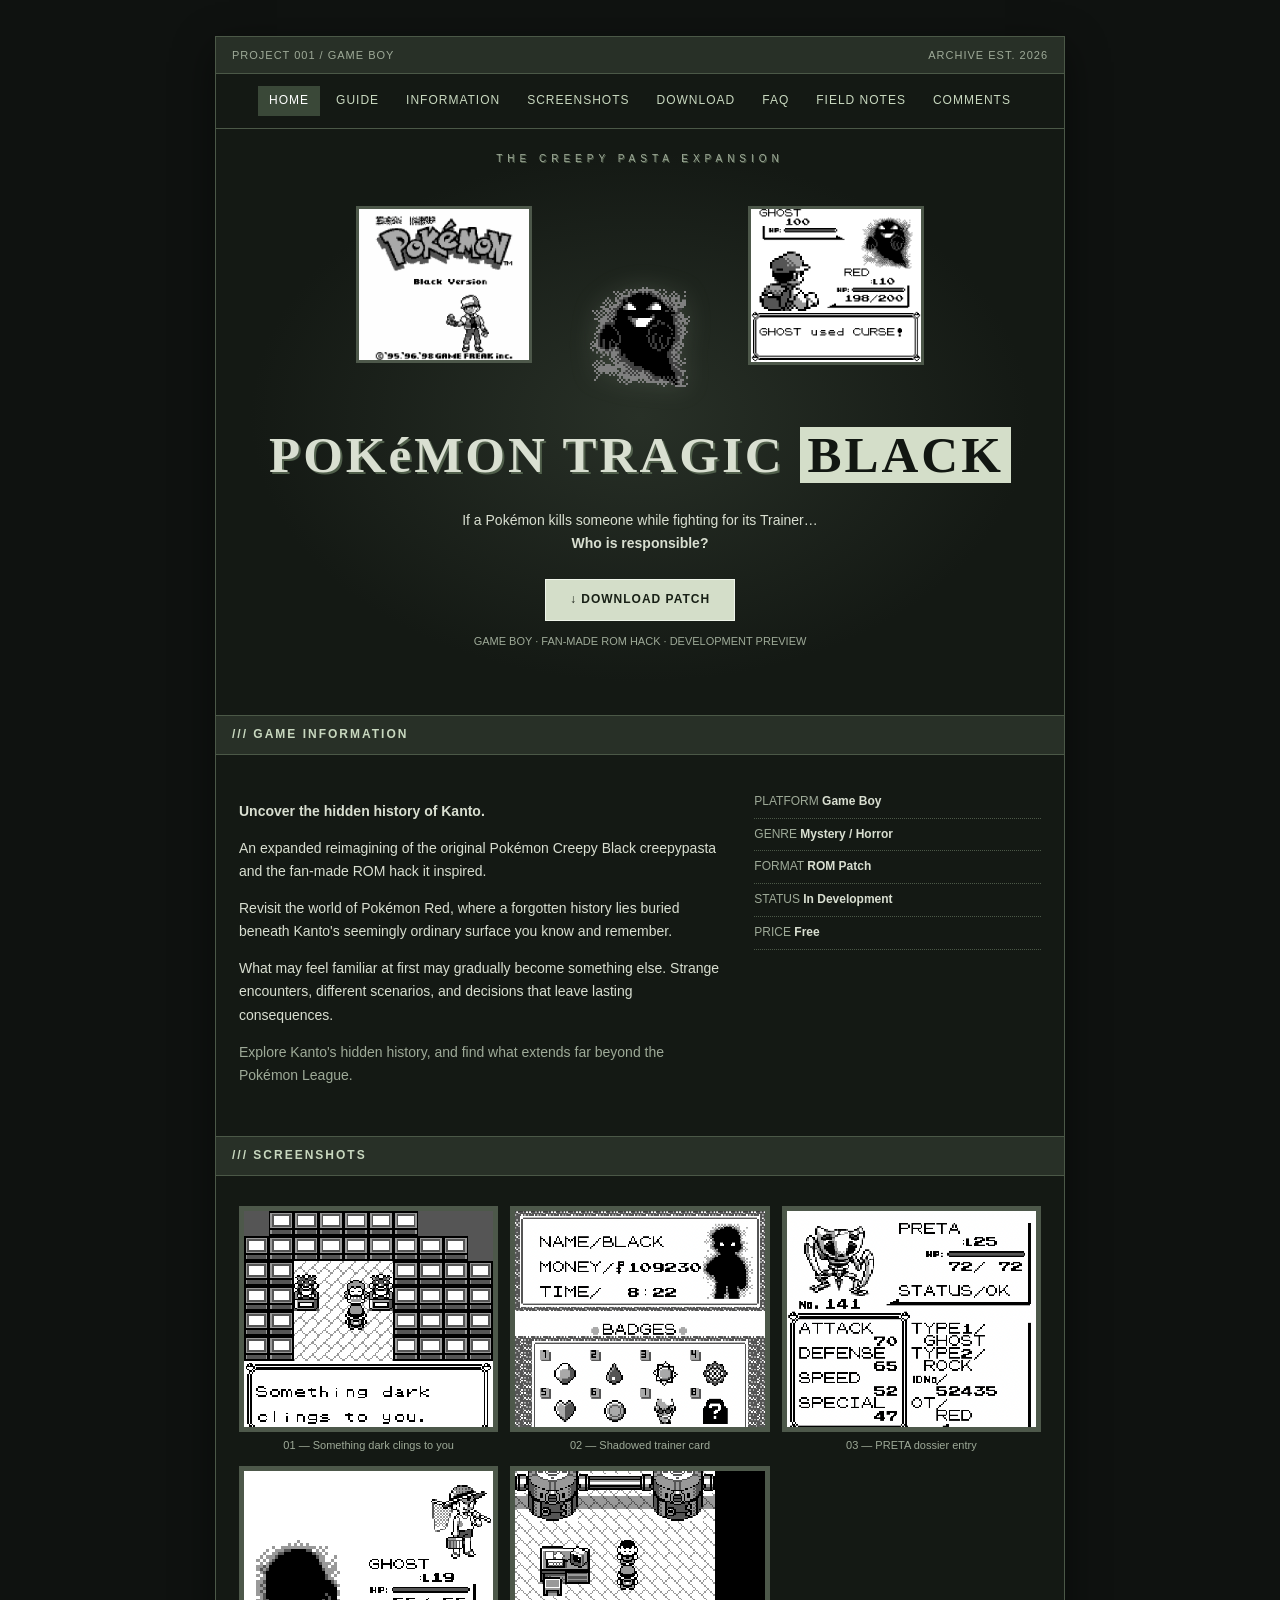
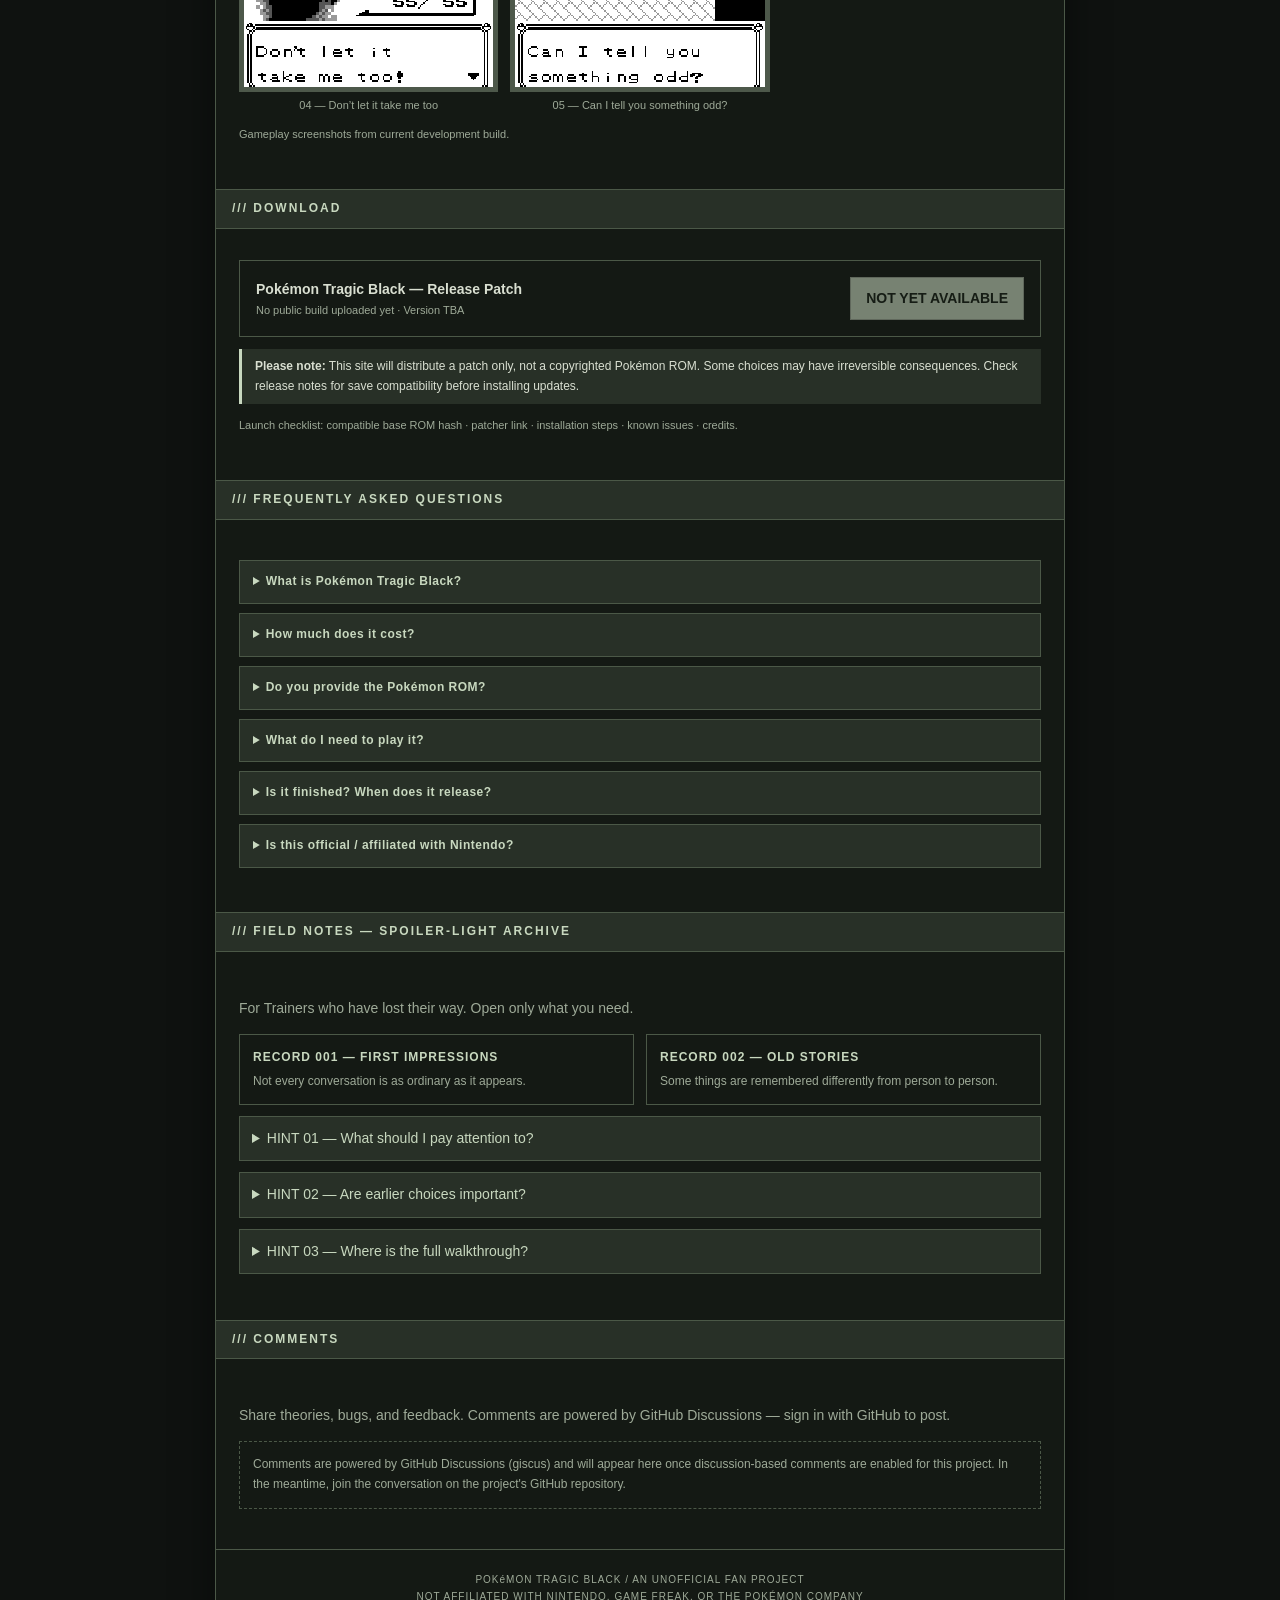
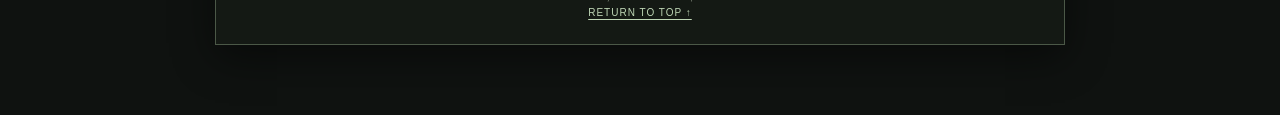
==== index.html @ f9128087 "Add fifth gameplay screenshot to gallery - Add provided screenshot as slot 05 in the screenshots sec" ====
<!doctype html>
<html lang="en">
<head>
  <meta charset="utf-8">
  <meta name="viewport" content="width=device-width, initial-scale=1">
  <title>Pokémon Tragic Black — The Creepy Pasta Expansion</title>
  <meta name="description" content="Pokémon Tragic Black — The Creepy Pasta Expansion. A fan-made Game Boy ROM hack reimagining of the Creepy Black legend. If a Pokémon kills a person while obeying its Trainer… who is responsible?">
  <meta name="color-scheme" content="dark">

  <!-- Open Graph / social share -->
  <meta property="og:type" content="website">
  <meta property="og:site_name" content="Pokémon Tragic Black">
  <meta property="og:title" content="Pokémon Tragic Black — The Creepy Pasta Expansion">
  <meta property="og:description" content="A fan-made Game Boy ROM hack reimagining of the Creepy Black legend. Strange encounters. Unusual powers. Choices that cannot be undone.">
  <meta property="og:url" content="https://gh0stdigital.github.io/PokemonTragicBlackSite/">
  <meta property="og:image" content="https://gh0stdigital.github.io/PokemonTragicBlackSite/assets/og-image.png">
  <meta property="og:image:width" content="1200">
  <meta property="og:image:height" content="630">
  <meta name="twitter:card" content="summary_large_image">
  <meta name="twitter:title" content="Pokémon Tragic Black — The Creepy Pasta Expansion">
  <meta name="twitter:description" content="A fan-made Game Boy ROM hack reimagining of the Creepy Black legend.">
  <meta name="twitter:image" content="https://gh0stdigital.github.io/PokemonTragicBlackSite/assets/og-image.png">

  <link rel="icon" href="assets/favicon.svg" type="image/svg+xml">
  <link rel="stylesheet" href="css/styles.css">
</head>
<body>
  <a class="skip-link" href="#main">Skip to content</a>

  <main class="shell" id="top">
    <div class="top">
      <span>PROJECT 001 / GAME BOY</span>
      <span>ARCHIVE EST. 2026</span>
    </div>

    <nav class="nav" aria-label="Main navigation">
      <a href="#top" class="active">HOME</a>
      <a href="guide.html">GUIDE</a>
      <a href="#about">INFORMATION</a>
      <a href="#screens">SCREENSHOTS</a>
      <a href="#download">DOWNLOAD</a>
      <a href="#faq">FAQ</a>
      <a href="#field-notes">FIELD NOTES</a>
      <a href="#comments">COMMENTS</a>
    </nav>

    <div id="main">
      <header class="hero">
        <div class="eyebrow">THE CREEPY PASTA EXPANSION</div>
        <div class="hero-media">
          <div class="hero-mini-shot hero-mini-shot-left" aria-hidden="true">
            <img src="assets/img/hero-left.png" alt="" width="480" height="432" decoding="async">
          </div>
          <div class="ghost-anchor">
            <img class="ghost" src="assets/img/ghost.webp" width="104" height="106" alt="Mysterious pixel ghost" decoding="async">
          </div>
          <div class="hero-mini-shot hero-mini-shot-right" aria-hidden="true">
            <img src="assets/img/hero-right.png" alt="" width="480" height="432" decoding="async">
          </div>
        </div>
        <h1>POKéMON TRAGIC <span class="word-black">BLACK</span></h1>
        <p>If a Pokémon kills someone while fighting for its Trainer…<br><strong>Who is responsible?</strong></p>
        <a class="cta" href="#download">↓ DOWNLOAD PATCH</a>
        <div class="small">GAME BOY · FAN-MADE ROM HACK · DEVELOPMENT PREVIEW</div>
      </header>

      <section id="about" aria-labelledby="about-h">
        <h2 class="section-heading" id="about-h">/// GAME INFORMATION</h2>
        <div class="content twocol">
          <div>
            <p><strong>Uncover the hidden history of Kanto.</strong></p>
            <p>An expanded reimagining of the original Pokémon Creepy Black creepypasta and the fan-made ROM hack it inspired.</p>
            <p>Revisit the world of Pokémon Red, where a forgotten history lies buried beneath Kanto's seemingly ordinary surface you know and remember.</p>
            <p>What may feel familiar at first may gradually become something else. Strange encounters, different scenarios, and decisions that leave lasting consequences.</p>
            <p class="muted">Explore Kanto's hidden history, and find what extends far beyond the Pokémon League.</p>
          </div>
          <aside aria-label="Game facts">
            <div class="fact">PLATFORM <strong>Game Boy</strong></div>
            <div class="fact">GENRE <strong>Mystery / Horror</strong></div>
            <div class="fact">FORMAT <strong>ROM Patch</strong></div>
            <div class="fact">STATUS <strong>In Development</strong></div>
            <div class="fact">PRICE <strong>Free</strong></div>
          </aside>
        </div>
      </section>

      <section id="screens" aria-labelledby="screens-h">
        <h2 class="section-heading" id="screens-h">/// SCREENSHOTS</h2>
        <div class="content">
          <div class="shots">
            <figure style="margin:0">
              <div class="shot">
                <img src="assets/img/screenshot-01.png" alt="Screenshot: Something dark clings to you dialogue" width="480" height="432" decoding="async">
              </div>
              <figcaption class="shot-label">01 — Something dark clings to you</figcaption>
            </figure>
            <figure style="margin:0">
              <div class="shot">
                <img src="assets/img/screenshot-02.png" alt="Screenshot: Trainer card with shadow figure and badges" width="860" height="768" decoding="async">
              </div>
              <figcaption class="shot-label">02 — Shadowed trainer card</figcaption>
            </figure>
            <figure style="margin:0">
              <div class="shot">
                <img src="assets/img/screenshot-03.png" alt="Screenshot: Pokedex-style entry for PRETA" width="859" height="768" decoding="async">
              </div>
              <figcaption class="shot-label">03 — PRETA dossier entry</figcaption>
            </figure>
            <figure style="margin:0">
              <div class="shot">
                <img src="assets/img/screenshot-04.png" alt="Screenshot: Ghost battle warning dialogue" width="480" height="432" decoding="async">
              </div>
              <figcaption class="shot-label">04 — Don’t let it take me too</figcaption>
            </figure>
            <figure style="margin:0">
              <div class="shot">
                <img src="assets/img/screenshot-05.png" alt="Screenshot: Dialogue asking if it can tell you something odd" width="480" height="432" decoding="async">
              </div>
              <figcaption class="shot-label">05 — Can I tell you something odd?</figcaption>
            </figure>
          </div>
          <p class="micro">Gameplay screenshots from current development build.</p>
        </div>
      </section>

      <section id="download" aria-labelledby="download-h">
        <h2 class="section-heading" id="download-h">/// DOWNLOAD</h2>
        <div class="content">
          <div class="download-state">
            <div>
              <strong>Pokémon Tragic Black — Release Patch</strong>
              <div class="micro">No public build uploaded yet · Version TBA</div>
            </div>
            <button class="disabled" disabled aria-disabled="true">NOT YET AVAILABLE</button>
          </div>
          <p class="warning"><strong>Please note:</strong> This site will distribute a patch only, not a copyrighted Pokémon ROM. Some choices may have irreversible consequences. Check release notes for save compatibility before installing updates.</p>
          <p class="micro">Launch checklist: compatible base ROM hash · patcher link · installation steps · known issues · credits.</p>
        </div>
      </section>

      <section id="faq" aria-labelledby="faq-h">
        <h2 class="section-heading" id="faq-h">/// FREQUENTLY ASKED QUESTIONS</h2>
        <div class="content">
          <details class="faq-item">
            <summary>What is Pokémon Tragic Black?</summary>
            <div class="faq-body">A fan-made Game Boy ROM hack that expands the classic "Creepy Black" creepypasta into a full, playable mystery/horror story set in a familiar region.</div>
          </details>
          <details class="faq-item">
            <summary>How much does it cost?</summary>
            <div class="faq-body">It's completely free. This is a non-commercial fan project and will never be sold.</div>
          </details>
          <details class="faq-item">
            <summary>Do you provide the Pokémon ROM?</summary>
            <div class="faq-body">No. For legal reasons we distribute a <strong>patch only</strong>. You must supply your own legally obtained base ROM and apply the patch yourself. Installation steps will be provided with the release.</div>
          </details>
          <details class="faq-item">
            <summary>What do I need to play it?</summary>
            <div class="faq-body">A compatible base ROM, a patching tool, and a Game Boy emulator (or compatible hardware). Exact requirements and the verified ROM hash will be listed on the download page at launch.</div>
          </details>
          <details class="faq-item">
            <summary>Is it finished? When does it release?</summary>
            <div class="faq-body">It's currently in development. There's no public build yet and the version is TBA. Follow the comments section and the GitHub repository for updates.</div>
          </details>
          <details class="faq-item">
            <summary>Is this official / affiliated with Nintendo?</summary>
            <div class="faq-body">No. This is an unofficial fan project and is not affiliated with Nintendo, Game Freak, or The Pokémon Company.</div>
          </details>
        </div>
      </section>

      <section id="field-notes" aria-labelledby="field-notes-h">
        <h2 class="section-heading" id="field-notes-h">/// FIELD NOTES — SPOILER-LIGHT ARCHIVE</h2>
        <div class="content">
          <p class="muted">For Trainers who have lost their way. Open only what you need.</p>
          <div class="archive">
            <div class="note">
              <h3>RECORD 001 — FIRST IMPRESSIONS</h3>
              <p>Not every conversation is as ordinary as it appears.</p>
            </div>
            <div class="note">
              <h3>RECORD 002 — OLD STORIES</h3>
              <p>Some things are remembered differently from person to person.</p>
            </div>
          </div>
          <details class="spoiler">
            <summary>HINT 01 — What should I pay attention to?</summary>
            <p>Read conversations carefully. Some seemingly ordinary characters may have more to say later.</p>
          </details>
          <details class="spoiler">
            <summary>HINT 02 — Are earlier choices important?</summary>
            <p>Yes. Some opportunities depend on decisions made much earlier in the journey.</p>
          </details>
          <details class="spoiler">
            <summary>HINT 03 — Where is the full walkthrough?</summary>
            <p>See the <a href="guide.html">Guide</a>. For now it avoids major endings and puzzle solutions.</p>
          </details>
        </div>
      </section>

      <section id="comments" class="comments-section" aria-labelledby="comments-h">
        <h2 class="section-heading" id="comments-h">/// COMMENTS</h2>
        <div class="comments">
          <p class="muted">Share theories, bugs, and feedback. Comments are powered by GitHub Discussions — sign in with GitHub to post.</p>
          <div
            id="giscus-container"
            class="giscus"
            data-repo="Gh0stDigital/PokemonTragicBlackSite"
            data-repo-id="R_kgDOVfw5nw"
            data-category="General"
            data-category-id="REPLACE_WITH_CATEGORY_ID"
            data-mapping="pathname">
          </div>
        </div>
      </section>
    </div>

    <footer class="footer">
      POKéMON TRAGIC BLACK / AN UNOFFICIAL FAN PROJECT<br>
      NOT AFFILIATED WITH NINTENDO, GAME FREAK, OR THE POKÉMON COMPANY<br>
      <a href="#top">RETURN TO TOP ↑</a>
    </footer>
  </main>

  <script src="js/main.js"></script>
  <script src="js/comments.js"></script>
</body>
</html>
---- css/styles.css ----
/* ==========================================================================
   Pokémon Tragic Black — The Creepy Pasta Expansion
   Main stylesheet
   --------------------------------------------------------------------------
   Sections:
     1.  Theme tokens (:root CSS variables)
     2.  Base / reset
     3.  Layout shell
     4.  Navigation
     5.  Hero
     6.  Section headings + content
     7.  Components (facts, screenshots, notes, spoilers, download, faq)
     8.  Comments
     9.  Footer
     10. Utilities
     11. Accessibility helpers
     12. Responsive
     13. Reduced motion
   ========================================================================== */

/* 1. Theme tokens --------------------------------------------------------- */
:root {
  --bg: #0f1210;
  --pane: #141914;
  --header: #283027;
  --line: #4b5847;
  --text: #d9dfd1;
  --muted: #9eaa98;
  --accent: #c8d8bf;
  --accent-strong: #d4dec9;
  --link: #bed6b5;
  --nav-hover-bg: #3a4838;
  --scanline: #ffffff11;
  --radius: 0;
  --maxw: 850px;
}

/* 2. Base / reset --------------------------------------------------------- */
* { box-sizing: border-box; }

html { scroll-behavior: smooth; }

body {
  margin: 0;
  background: var(--bg);
  color: var(--text);
  font: 14px/1.65 Verdana, Geneva, sans-serif;
  background-image: linear-gradient(90deg, transparent 49.8%, var(--scanline) 50%, transparent 50.2%);
  background-size: 6px 6px;
  overflow-x: hidden;
  overflow-wrap: break-word;
}

a { color: var(--link); text-underline-offset: 3px; }

button { font: inherit; cursor: pointer; }

img, svg { max-width: 100%; }

/* 3. Layout shell --------------------------------------------------------- */
.shell {
  width: min(var(--maxw), calc(100% - 26px));
  margin: 36px auto 70px;
  border: 1px solid var(--line);
  background: var(--pane);
  box-shadow: 0 12px 40px #0007;
}

.top {
  display: flex;
  justify-content: space-between;
  gap: 12px;
  padding: 9px 16px;
  background: var(--header);
  border-bottom: 1px solid var(--line);
  font-size: 11px;
  color: var(--muted);
  letter-spacing: 1px;
}

/* 4. Navigation ----------------------------------------------------------- */
.nav {
  display: flex;
  align-items: center;
  justify-content: center;
  flex-wrap: wrap;
  gap: 5px;
  padding: 12px;
  border-bottom: 1px solid var(--line);
}

.nav a {
  color: var(--accent);
  text-decoration: none;
  padding: 5px 11px;
  font-size: 12px;
  letter-spacing: 1px;
}

.nav a:hover,
.nav a:focus-visible,
.nav a.active {
  background: var(--nav-hover-bg);
  color: #fff;
}

.nav .spacer { flex: 1 1 100%; height: 0; }

/* 5. Hero ----------------------------------------------------------------- */
.hero {
  position: relative;
  text-align: center;
  padding: 65px 20px 55px;
  background: radial-gradient(ellipse at center, var(--header) 0%, transparent 65%);
}

.eyebrow {
  font: 10px Verdana, sans-serif;
  letter-spacing: 5px;
  color: var(--muted);
  margin: 0;
  position: absolute;
  left: 50%;
  top: 24px;
  transform: translateX(-50%);
  white-space: nowrap;
  text-shadow: 1px 1px #51604c;
}

.hero-media {
  --shot-gap: 108px;
  --shot-up: 28px;
  width: min(720px, 100%);
  margin: 40px auto 12px;
  position: relative;
  min-height: 182px;
}

.ghost-anchor {
  position: absolute;
  left: 50%;
  top: 57%;
  transform: translate(-50%, -50%);
}

.hero-mini-shot {
  position: absolute;
  top: 0;
  width: 176px;
  border: 3px solid #4d584a;
  background: #aab9a0;
  overflow: hidden;
  box-shadow: 0 0 0 1px #2d372c inset;
}

.hero-mini-shot-left {
  left: calc(50% - var(--shot-gap));
  transform: translate(-100%, calc(-1 * var(--shot-up)));
}

.hero-mini-shot-right {
  left: calc(50% + var(--shot-gap));
  transform: translate(0, calc(-1 * var(--shot-up)));
}

.hero-mini-shot img {
  width: 100%;
  height: auto;
  display: block;
  image-rendering: auto;
}

.ghost {
  width: 104px;
  height: auto;
  margin: 0;
  display: block;
  image-rendering: pixelated;
  filter: drop-shadow(0 0 12px #becab42b);
  animation: float 3.5s ease-in-out infinite;
}

@keyframes float { 50% { transform: translateY(-6px); } }

h1 {
  font: bold clamp(30px, 6vw, 51px)/1.08 Georgia, serif;
  letter-spacing: 3px;
  margin: 4px 0 12px;
  color: var(--text);
  text-shadow: 2px 2px #51604c;
  overflow-wrap: break-word;
}

h1 .title-sub {
  display: block;
  font: 12px Verdana, sans-serif;
  letter-spacing: 5px;
  color: var(--muted);
  margin-top: 15px;
}

h1 .word-black {
  color: #121712;
  background: var(--accent-strong);
  padding: 0 .14em;
  text-shadow: none;
}

.hero p { margin: 26px auto 24px; max-width: 440px; color: var(--text); }

.cta {
  display: inline-block;
  background: var(--accent-strong);
  color: #182016;
  text-decoration: none;
  border: 1px solid #eff5ea;
  padding: 10px 24px;
  font-weight: bold;
  letter-spacing: 1px;
  font-size: 12px;
}

.cta:hover,
.cta:focus-visible { background: #fff; }

.small { font-size: 11px; color: var(--muted); margin-top: 11px; }

/* 6. Section headings + content ------------------------------------------ */
.section-heading {
  background: var(--header);
  color: var(--accent);
  font-weight: bold;
  letter-spacing: 2px;
  font-size: 12px;
  padding: 9px 16px;
  border-top: 1px solid var(--line);
  border-bottom: 1px solid var(--line);
  scroll-margin-top: 10px;
}

.content { padding: 21px 23px 25px; }

.twocol { display: grid; grid-template-columns: 1.7fr 1fr; gap: 28px; }

/* 7. Components ----------------------------------------------------------- */
.fact { font-size: 12px; color: var(--muted); border-bottom: 1px dotted var(--line); padding: 6px 0; }
.fact strong { color: var(--text); }

.shots { display: grid; grid-template-columns: repeat(3, 1fr); gap: 12px; }

.shot {
  background: #aab9a0;
  aspect-ratio: 1.15;
  border: 5px solid #4d584a;
  display: grid;
  place-items: center;
  overflow: hidden;
  position: relative;
  color: #30402e;
  text-align: center;
}

.shot svg { width: 100%; height: 100%; image-rendering: pixelated; }
.shot img { width: 100%; height: 100%; object-fit: cover; image-rendering: pixelated; display: block; }

.shot-label { font-size: 11px; text-align: center; color: var(--muted); margin-top: 4px; }

.archive { display: grid; grid-template-columns: 1fr 1fr; gap: 12px; }

.note { background: var(--pane); border: 1px solid var(--line); padding: 13px; }
.note h3 { font-size: 12px; margin: 0 0 4px; color: var(--accent); letter-spacing: 1px; }
.note p { font-size: 12px; color: var(--muted); margin: 0; }

.spoiler { margin: 11px 0; border: 1px solid var(--line); }
.spoiler summary { cursor: pointer; padding: 10px 12px; background: var(--header); color: var(--accent); }
.spoiler summary:focus-visible { outline: 2px solid var(--accent); outline-offset: -2px; }
.spoiler p { padding: 0 13px 12px; font-size: 12px; color: var(--muted); }

.warning {
  border-left: 3px solid var(--accent);
  padding: 8px 13px;
  background: var(--header);
  font-size: 12px;
}

.download-state {
  display: flex;
  align-items: center;
  justify-content: space-between;
  gap: 15px;
  flex-wrap: wrap;
  border: 1px solid var(--line);
  padding: 16px;
  background: var(--pane);
}

.disabled {
  opacity: .55;
  cursor: not-allowed;
  border: 1px solid var(--muted);
  padding: 9px 15px;
  color: #182016;
  background: var(--accent);
  font-weight: bold;
}

.micro { font-size: 11px; color: var(--muted); }

.sep { border: 0; border-top: 1px dotted var(--line); margin: 18px 0; }

/* FAQ accordion (reuses .spoiler visuals via .faq-item) */
.faq-item { margin: 9px 0; border: 1px solid var(--line); }
.faq-item summary { cursor: pointer; padding: 11px 13px; background: var(--header); color: var(--accent); font-weight: bold; font-size: 12px; letter-spacing: .5px; }
.faq-item summary:focus-visible { outline: 2px solid var(--accent); outline-offset: -2px; }
.faq-item .faq-body { padding: 0 13px 13px; font-size: 12px; color: var(--muted); }
.faq-item[open] summary { border-bottom: 1px solid var(--line); }

/* Guide page specifics */
.guide-step { border: 1px solid var(--line); padding: 14px 16px; margin: 0 0 14px; background: var(--pane); }
.guide-step h3 { margin: 0 0 6px; font-size: 13px; color: var(--accent); letter-spacing: 1px; }
.guide-step p { margin: 0 0 8px; font-size: 13px; color: var(--text); }
.badge { display: inline-block; font-size: 10px; letter-spacing: 1px; padding: 2px 7px; border: 1px solid var(--line); color: var(--muted); margin-left: 6px; }

/* 8. Comments ------------------------------------------------------------- */
.comments { padding: 21px 23px 28px; }
.comments .giscus { margin-top: 8px; }
.comments-fallback { font-size: 12px; color: var(--muted); border: 1px dashed var(--line); padding: 13px; }

/* 9. Footer --------------------------------------------------------------- */
.footer {
  text-align: center;
  padding: 22px;
  font-size: 10px;
  letter-spacing: 1px;
  color: var(--muted);
  border-top: 1px solid var(--line);
}

/* 10. Utilities ----------------------------------------------------------- */
.muted { color: var(--muted); }
.center { text-align: center; }

/* 11. Accessibility helpers ---------------------------------------------- */
.skip-link {
  position: absolute;
  left: -9999px;
  top: 0;
  background: var(--accent-strong);
  color: #182016;
  padding: 8px 14px;
  z-index: 100;
  font-weight: bold;
}
.skip-link:focus {
  left: 8px;
  top: 18px;
}

:focus-visible { outline: 2px solid var(--accent); outline-offset: 2px; }

/* 12. Responsive ---------------------------------------------------------- */
@media (max-width: 620px) {
  .shell { margin: 10px auto 35px; }
  .hero { padding: 44px 12px 37px; }
  .eyebrow {
    top: 8px;
    letter-spacing: 3px;
  }
  .hero-media {
    --shot-gap: 71px;
    --shot-up: 16px;
    margin-top: 30px;
    min-height: 136px;
  }
  .hero-mini-shot { width: 106px; border-width: 2px; }
  .ghost { width: 88px; }
  h1 { letter-spacing: 1px; }
  h1 .title-sub { letter-spacing: 3px; }
  .twocol,
  .archive { grid-template-columns: 1fr; }
  .shots { grid-template-columns: repeat(2, 1fr); gap: 8px; }
  .shot { border-width: 3px; }
  .content,
  .comments { padding: 18px 15px; }
  .nav { gap: 3px; padding: 10px 8px; }
  .nav a { font-size: 11px; padding: 5px 7px; }
  .section-heading { letter-spacing: 1px; font-size: 11px; }
  .top { font-size: 10px; padding: 8px 12px; }
  .download-state { flex-direction: column; align-items: stretch; text-align: center; }
}

@media (max-width: 380px) {
  .hero-mini-shot { display: none; }
  .hero-strip { width: auto; }
  .hero-media {
    --shot-gap: 53px;
    --shot-up: 12px;
    margin-top: 28px;
    min-height: 116px;
  }
  .hero-mini-shot { width: 90px; }
  .ghost { width: 80px; }
  .shots { grid-template-columns: 1fr; }
}

/* 13. Reduced motion ------------------------------------------------------ */
@media (prefers-reduced-motion: reduce) {
  html { scroll-behavior: auto; }
  .ghost { animation: none; }
  * { transition: none !important; }
}
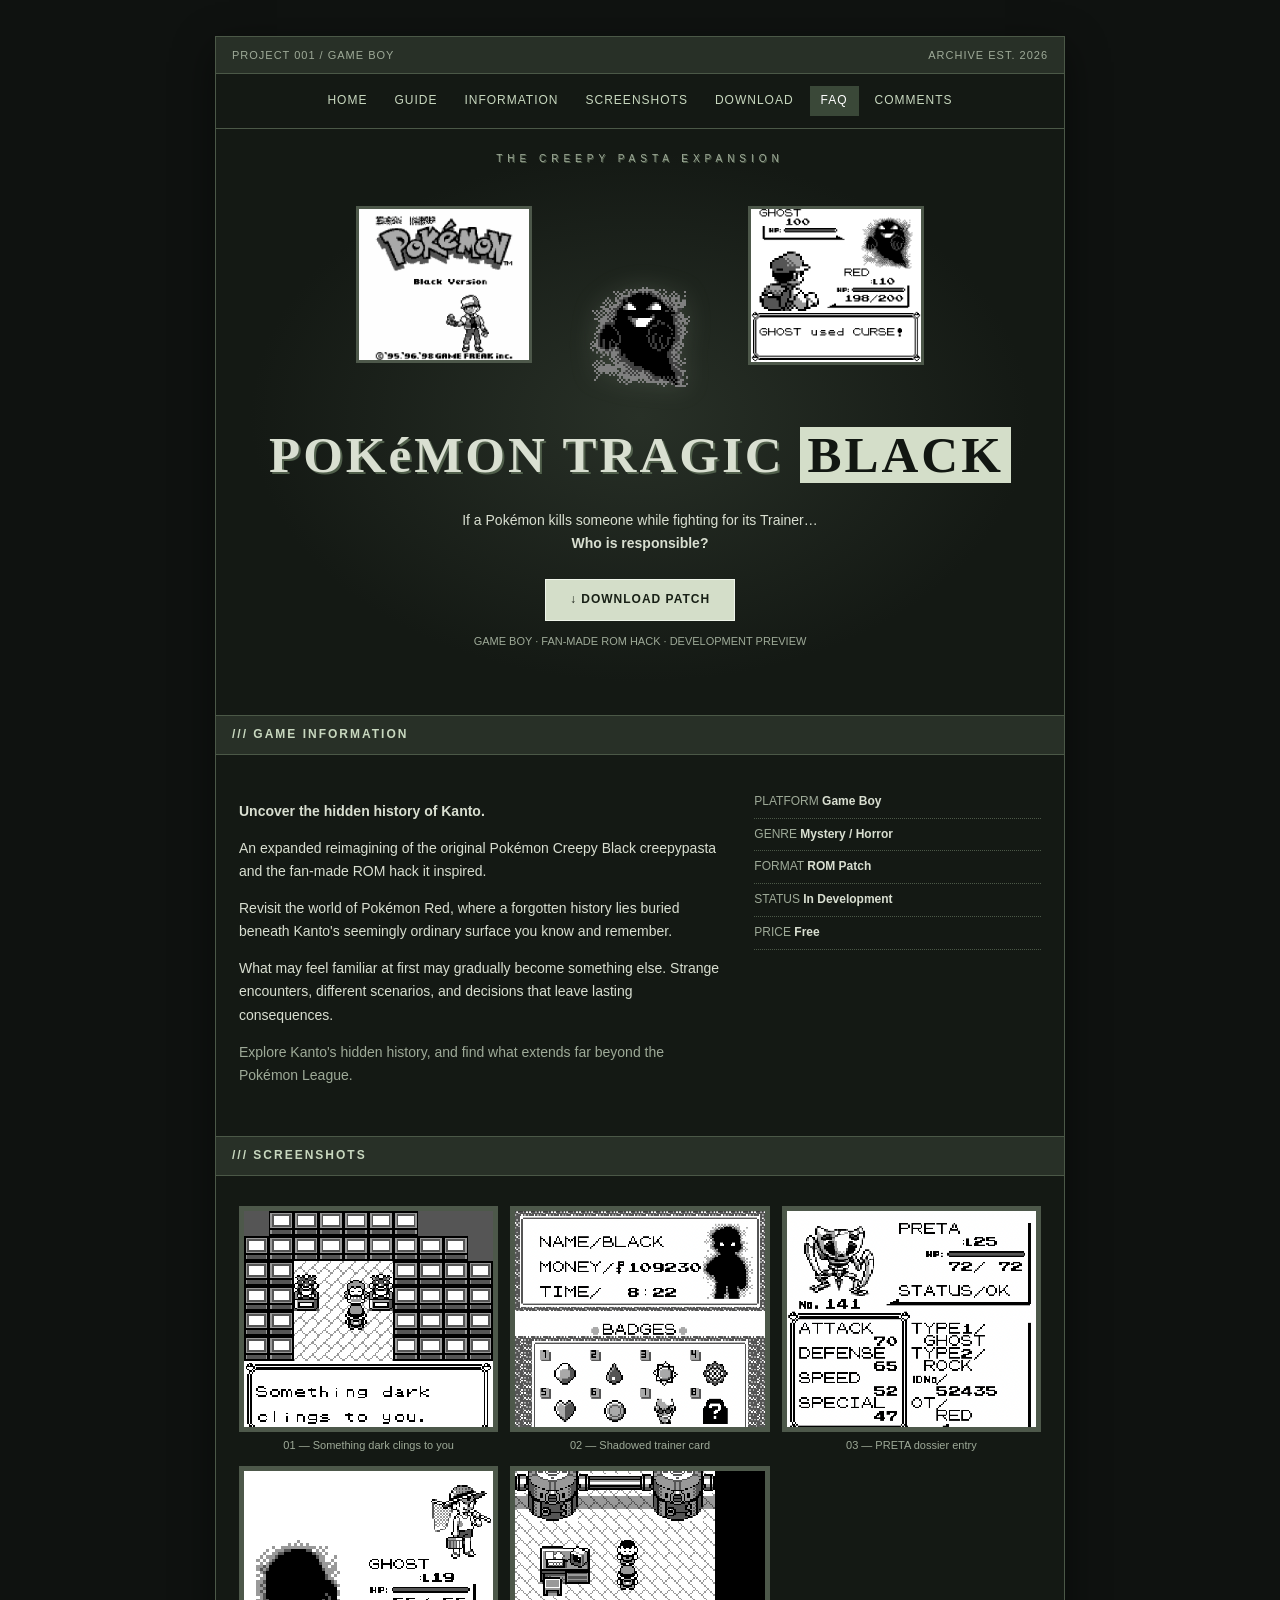
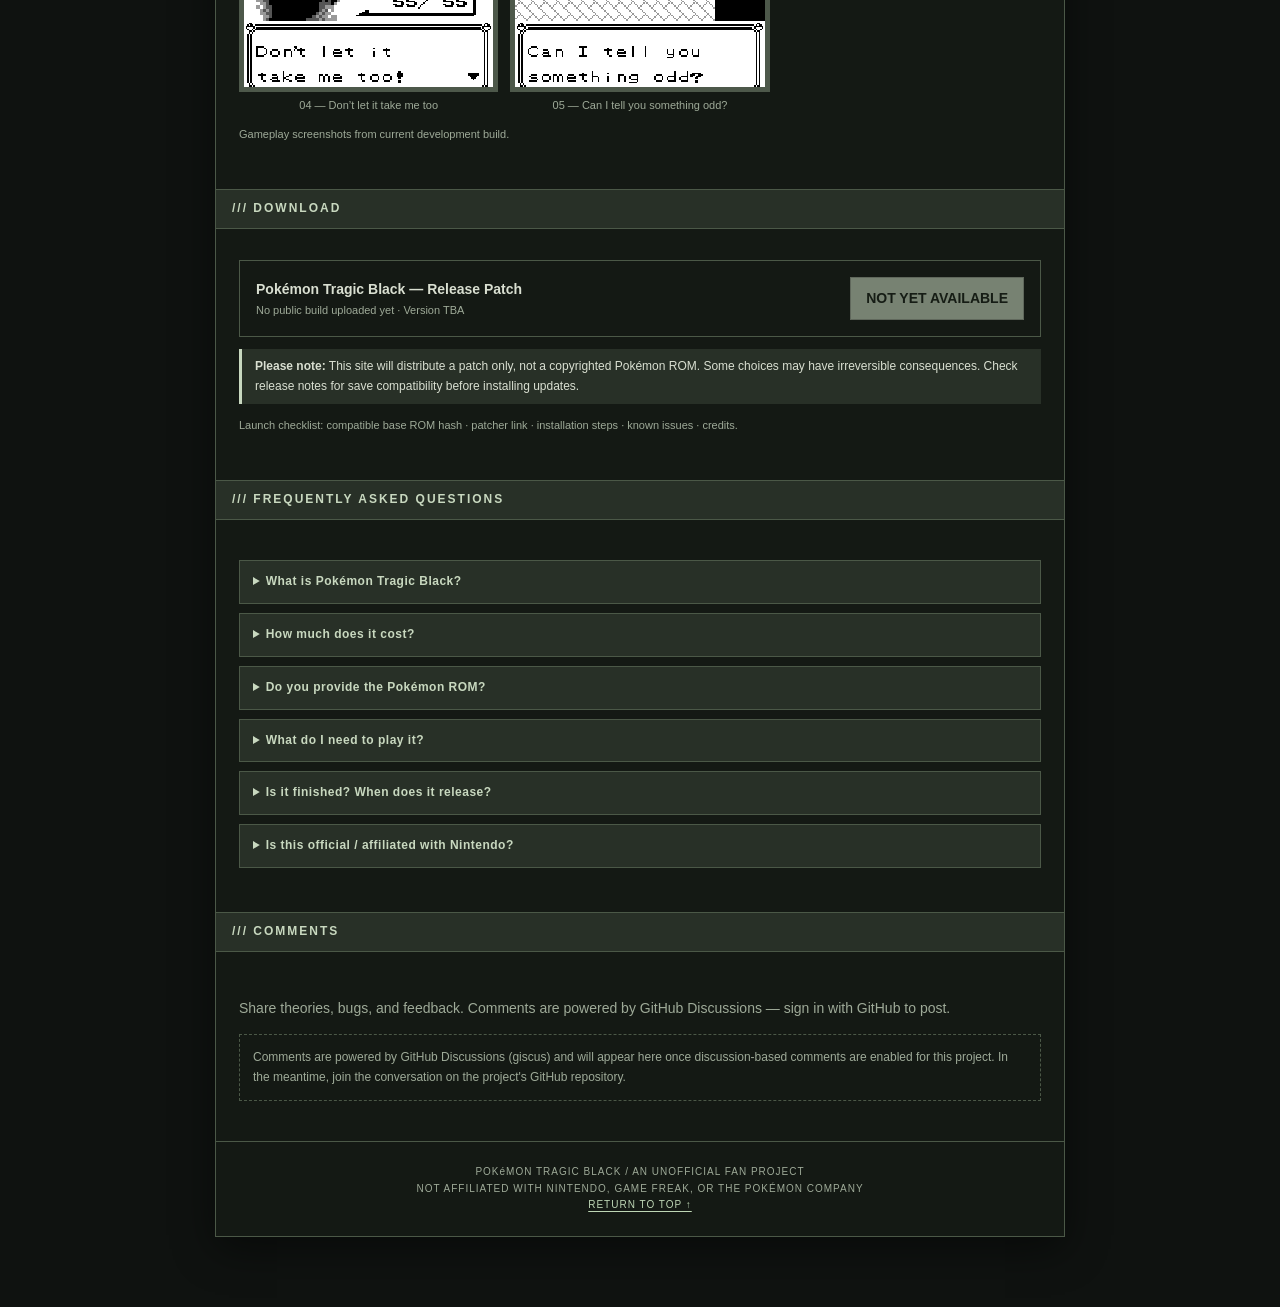
==== commit 71df97da: "Remove Field Notes section from main page - Remove FIELD NOTES nav link - Delete the full Field Note" ====
--- a/index.html
+++ b/index.html
@@ -40,7 +40,6 @@
       <a href="#screens">SCREENSHOTS</a>
       <a href="#download">DOWNLOAD</a>
       <a href="#faq">FAQ</a>
-      <a href="#field-notes">FIELD NOTES</a>
       <a href="#comments">COMMENTS</a>
     </nav>
 
@@ -168,35 +167,6 @@
         </div>
       </section>
 
-      <section id="field-notes" aria-labelledby="field-notes-h">
-        <h2 class="section-heading" id="field-notes-h">/// FIELD NOTES — SPOILER-LIGHT ARCHIVE</h2>
-        <div class="content">
-          <p class="muted">For Trainers who have lost their way. Open only what you need.</p>
-          <div class="archive">
-            <div class="note">
-              <h3>RECORD 001 — FIRST IMPRESSIONS</h3>
-              <p>Not every conversation is as ordinary as it appears.</p>
-            </div>
-            <div class="note">
-              <h3>RECORD 002 — OLD STORIES</h3>
-              <p>Some things are remembered differently from person to person.</p>
-            </div>
-          </div>
-          <details class="spoiler">
-            <summary>HINT 01 — What should I pay attention to?</summary>
-            <p>Read conversations carefully. Some seemingly ordinary characters may have more to say later.</p>
-          </details>
-          <details class="spoiler">
-            <summary>HINT 02 — Are earlier choices important?</summary>
-            <p>Yes. Some opportunities depend on decisions made much earlier in the journey.</p>
-          </details>
-          <details class="spoiler">
-            <summary>HINT 03 — Where is the full walkthrough?</summary>
-            <p>See the <a href="guide.html">Guide</a>. For now it avoids major endings and puzzle solutions.</p>
-          </details>
-        </div>
-      </section>
-
       <section id="comments" class="comments-section" aria-labelledby="comments-h">
         <h2 class="section-heading" id="comments-h">/// COMMENTS</h2>
         <div class="comments">
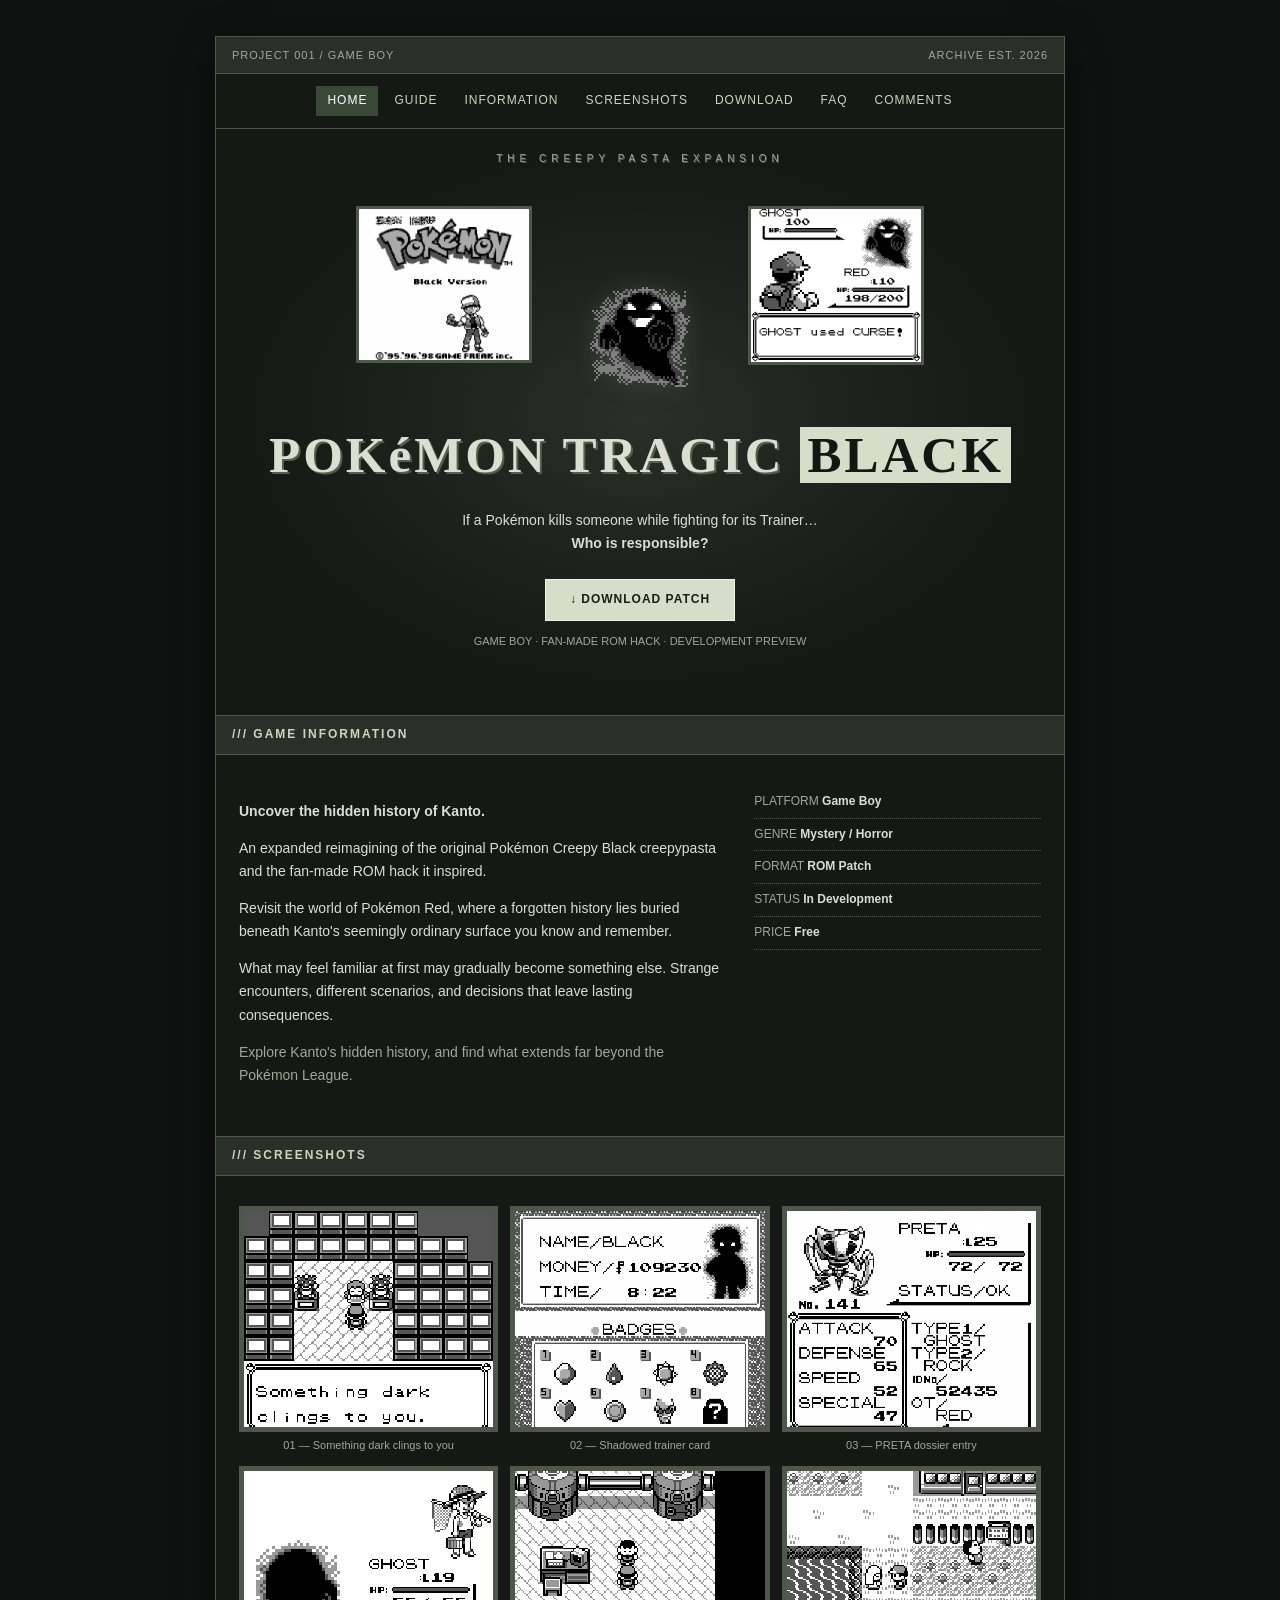
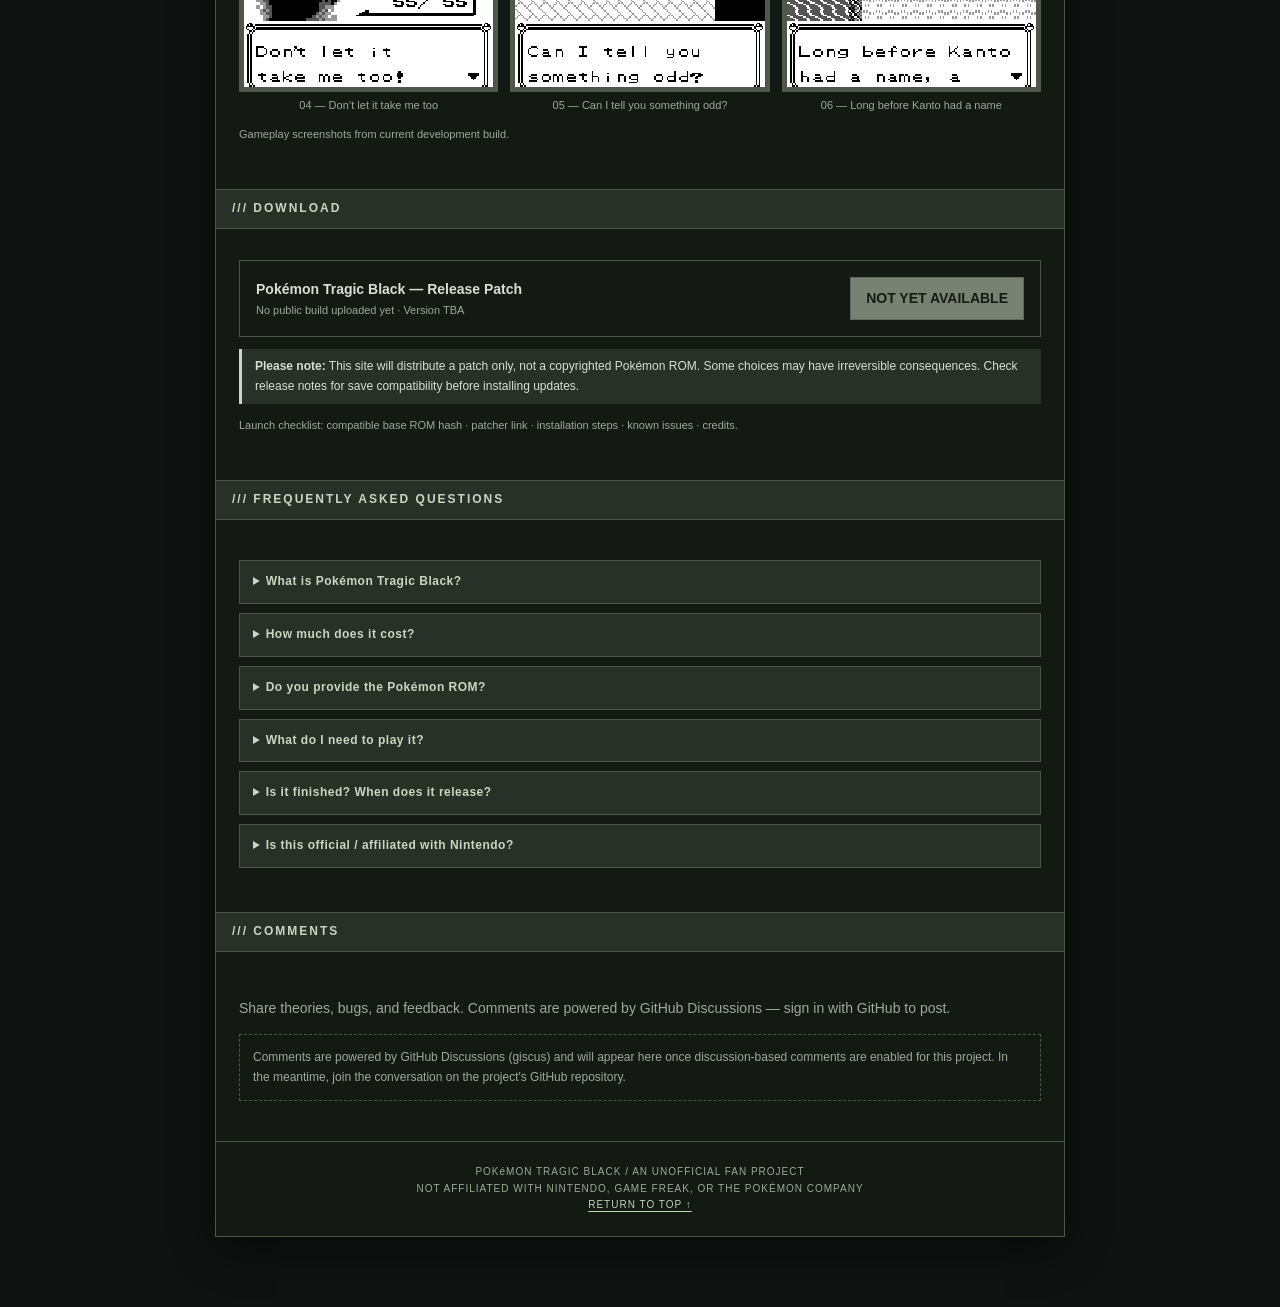
==== commit 8c158d91: "Add sixth screenshot to gallery - Add new screenshot asset as screenshot-06 - Append new screenshot " ====
--- a/index.html
+++ b/index.html
@@ -117,6 +117,12 @@
               </div>
               <figcaption class="shot-label">05 — Can I tell you something odd?</figcaption>
             </figure>
+            <figure style="margin:0">
+              <div class="shot">
+                <img src="assets/img/screenshot-06.png" alt="Screenshot: Intro dialogue saying long before Kanto had a name" width="480" height="432" decoding="async">
+              </div>
+              <figcaption class="shot-label">06 — Long before Kanto had a name</figcaption>
+            </figure>
           </div>
           <p class="micro">Gameplay screenshots from current development build.</p>
         </div>
--- a/css/styles.css
+++ b/css/styles.css
@@ -208,6 +208,29 @@
 
 .hero p { margin: 26px auto 24px; max-width: 440px; color: var(--text); }
 
+.guide-title-row {
+  width: min(720px, 100%);
+  margin: 4px auto 0;
+  display: grid;
+  grid-template-columns: auto minmax(0, 1fr) auto;
+  align-items: center;
+  justify-items: center;
+  column-gap: 12px;
+}
+
+.guide-title-row h1 {
+  margin: 4px 0 12px;
+  min-width: 0;
+}
+
+.guide-deco {
+  width: 90px;
+  height: auto;
+  image-rendering: pixelated;
+  filter: drop-shadow(0 0 10px #becab42b);
+  flex: 0 0 auto;
+}
+
 .cta {
   display: inline-block;
   background: var(--accent-strong);
@@ -320,6 +343,7 @@
 .guide-step h3 { margin: 0 0 6px; font-size: 13px; color: var(--accent); letter-spacing: 1px; }
 .guide-step p { margin: 0 0 8px; font-size: 13px; color: var(--text); }
 .badge { display: inline-block; font-size: 10px; letter-spacing: 1px; padding: 2px 7px; border: 1px solid var(--line); color: var(--muted); margin-left: 6px; }
+.chapter-policy { margin: -6px 0 12px; }
 
 /* 8. Comments ------------------------------------------------------------- */
 .comments { padding: 21px 23px 28px; }
@@ -366,6 +390,8 @@
     top: 8px;
     letter-spacing: 3px;
   }
+  .guide-title-row { column-gap: 8px; margin-top: 0; }
+  .guide-deco { width: 72px; }
   .hero-media {
     --shot-gap: 71px;
     --shot-up: 16px;
@@ -390,6 +416,7 @@
 }
 
 @media (max-width: 380px) {
+  .guide-deco { width: 60px; }
   .hero-mini-shot { display: none; }
   .hero-strip { width: auto; }
   .hero-media {
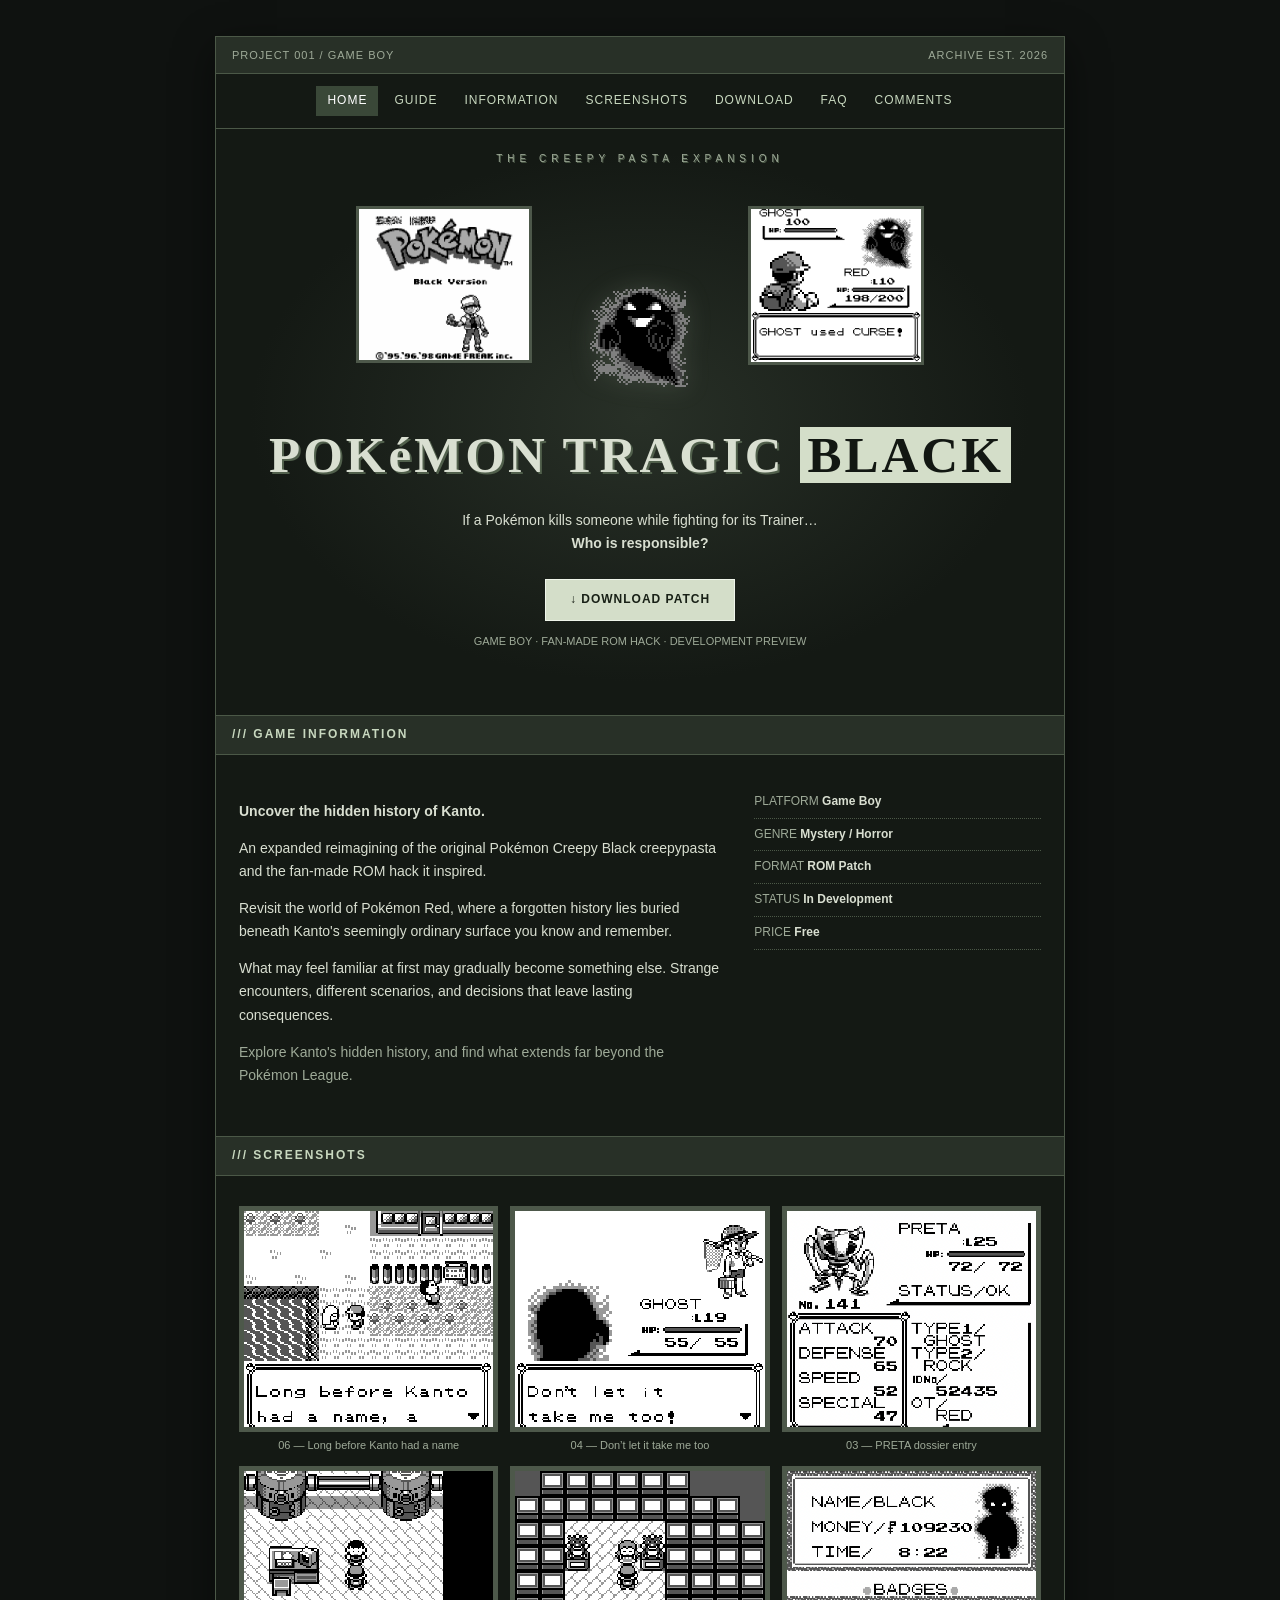
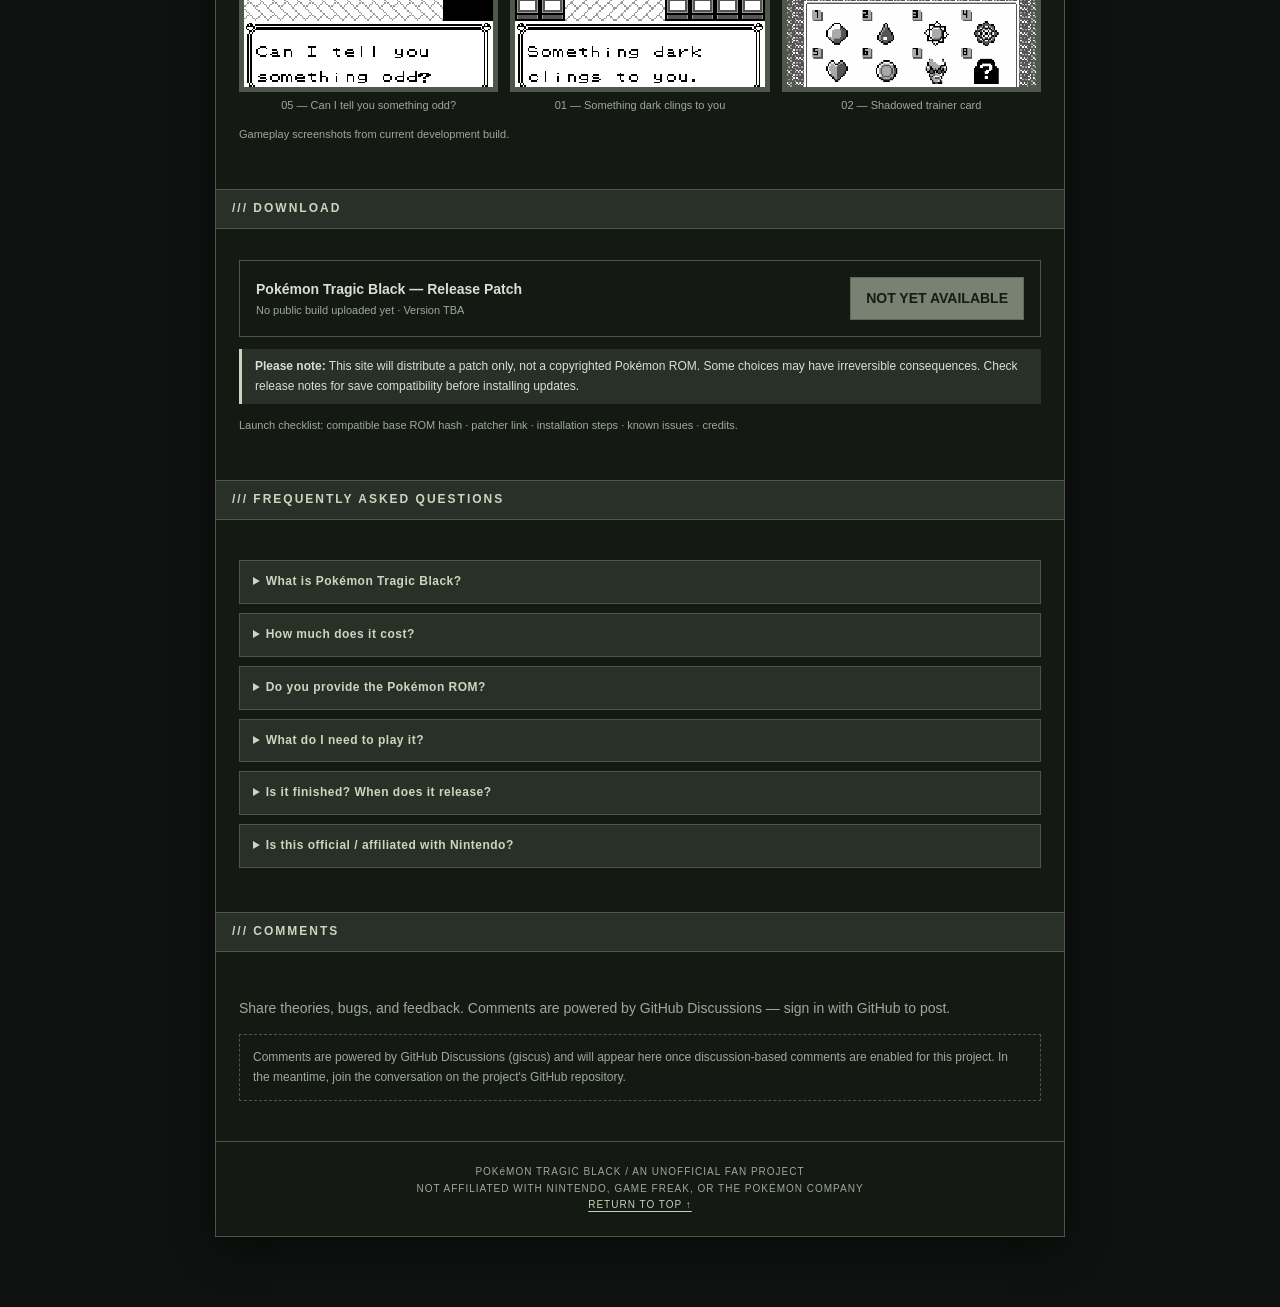
==== commit 983dad9d: "Reorder screenshots gallery sequence - Update screenshot display order to 06, 04, 03, 05, 01, 02  Co" ====
--- a/index.html
+++ b/index.html
@@ -89,6 +89,30 @@
           <div class="shots">
             <figure style="margin:0">
               <div class="shot">
+                <img src="assets/img/screenshot-06.png" alt="Screenshot: Intro dialogue saying long before Kanto had a name" width="480" height="432" decoding="async">
+              </div>
+              <figcaption class="shot-label">06 — Long before Kanto had a name</figcaption>
+            </figure>
+            <figure style="margin:0">
+              <div class="shot">
+                <img src="assets/img/screenshot-04.png" alt="Screenshot: Ghost battle warning dialogue" width="480" height="432" decoding="async">
+              </div>
+              <figcaption class="shot-label">04 — Don’t let it take me too</figcaption>
+            </figure>
+            <figure style="margin:0">
+              <div class="shot">
+                <img src="assets/img/screenshot-03.png" alt="Screenshot: Pokedex-style entry for PRETA" width="859" height="768" decoding="async">
+              </div>
+              <figcaption class="shot-label">03 — PRETA dossier entry</figcaption>
+            </figure>
+            <figure style="margin:0">
+              <div class="shot">
+                <img src="assets/img/screenshot-05.png" alt="Screenshot: Dialogue asking if it can tell you something odd" width="480" height="432" decoding="async">
+              </div>
+              <figcaption class="shot-label">05 — Can I tell you something odd?</figcaption>
+            </figure>
+            <figure style="margin:0">
+              <div class="shot">
                 <img src="assets/img/screenshot-01.png" alt="Screenshot: Something dark clings to you dialogue" width="480" height="432" decoding="async">
               </div>
               <figcaption class="shot-label">01 — Something dark clings to you</figcaption>
@@ -98,30 +122,6 @@
                 <img src="assets/img/screenshot-02.png" alt="Screenshot: Trainer card with shadow figure and badges" width="860" height="768" decoding="async">
               </div>
               <figcaption class="shot-label">02 — Shadowed trainer card</figcaption>
-            </figure>
-            <figure style="margin:0">
-              <div class="shot">
-                <img src="assets/img/screenshot-03.png" alt="Screenshot: Pokedex-style entry for PRETA" width="859" height="768" decoding="async">
-              </div>
-              <figcaption class="shot-label">03 — PRETA dossier entry</figcaption>
-            </figure>
-            <figure style="margin:0">
-              <div class="shot">
-                <img src="assets/img/screenshot-04.png" alt="Screenshot: Ghost battle warning dialogue" width="480" height="432" decoding="async">
-              </div>
-              <figcaption class="shot-label">04 — Don’t let it take me too</figcaption>
-            </figure>
-            <figure style="margin:0">
-              <div class="shot">
-                <img src="assets/img/screenshot-05.png" alt="Screenshot: Dialogue asking if it can tell you something odd" width="480" height="432" decoding="async">
-              </div>
-              <figcaption class="shot-label">05 — Can I tell you something odd?</figcaption>
-            </figure>
-            <figure style="margin:0">
-              <div class="shot">
-                <img src="assets/img/screenshot-06.png" alt="Screenshot: Intro dialogue saying long before Kanto had a name" width="480" height="432" decoding="async">
-              </div>
-              <figcaption class="shot-label">06 — Long before Kanto had a name</figcaption>
             </figure>
           </div>
           <p class="micro">Gameplay screenshots from current development build.</p>
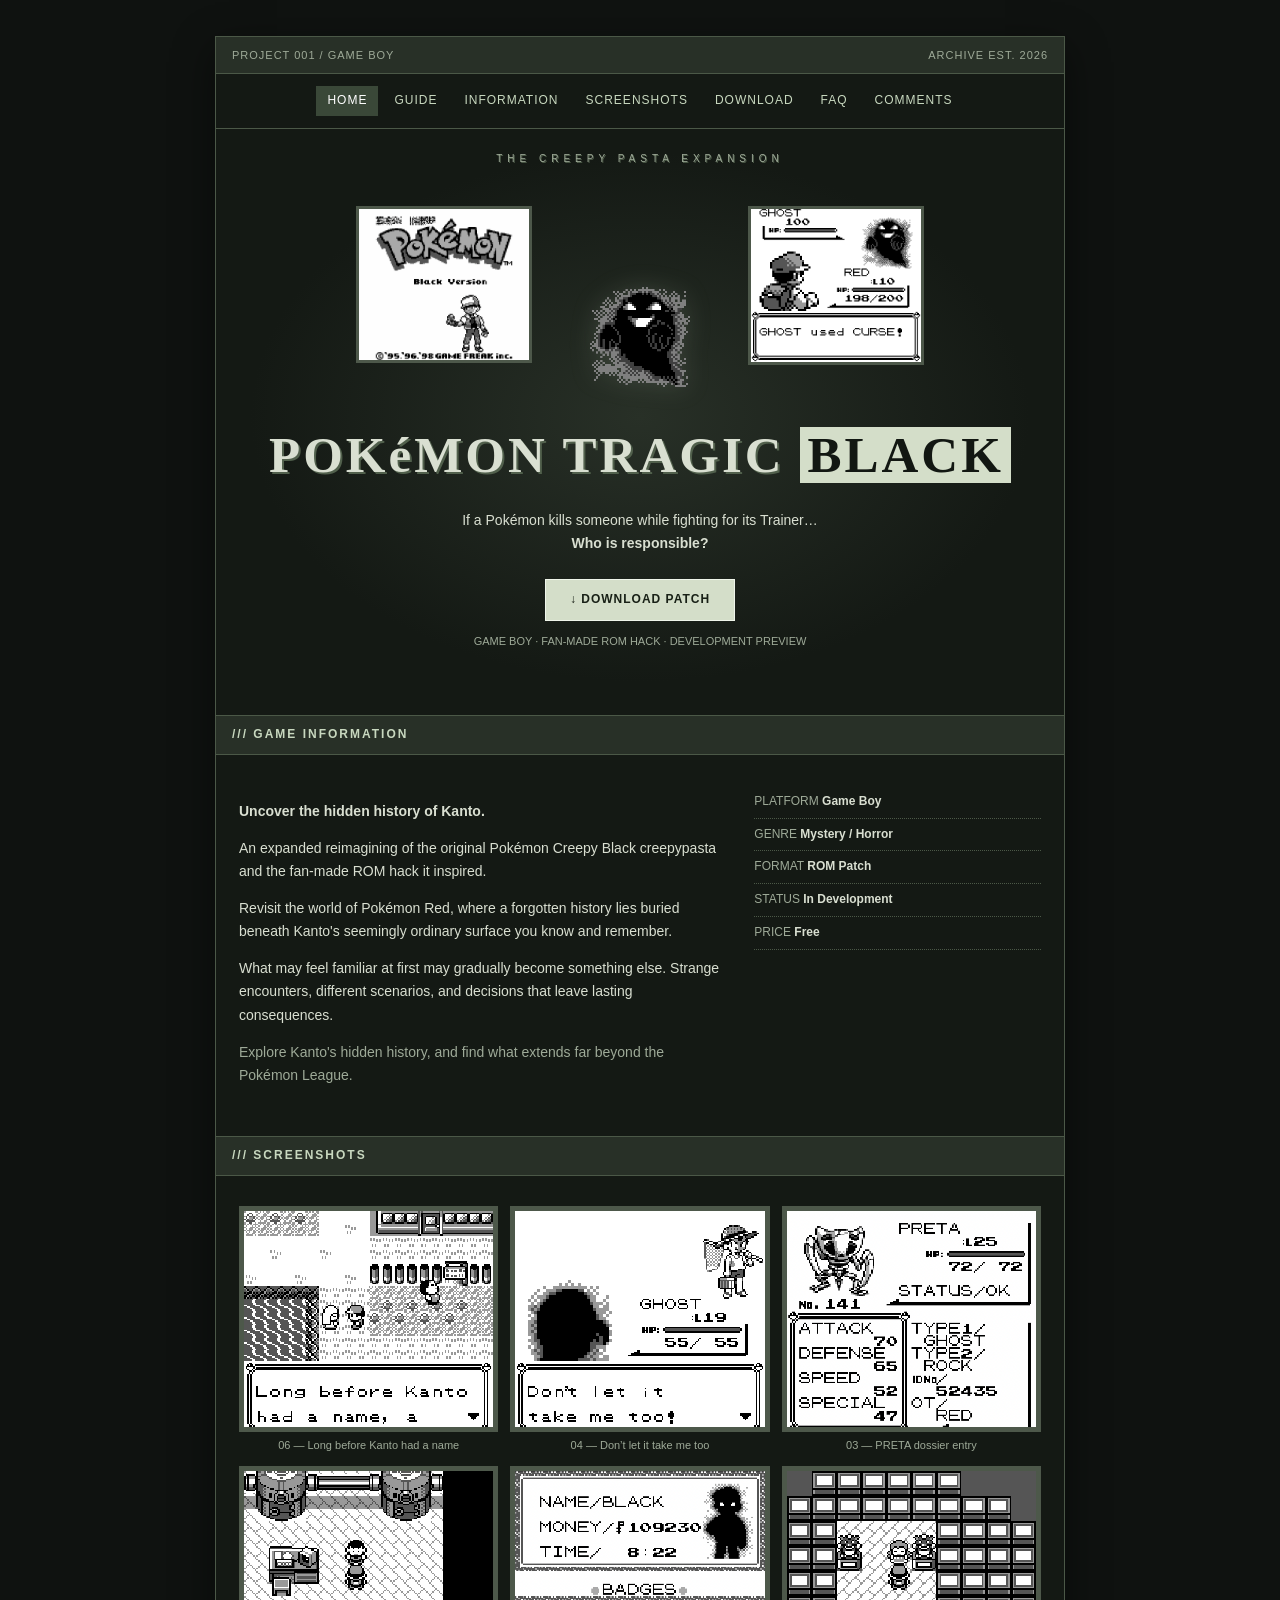
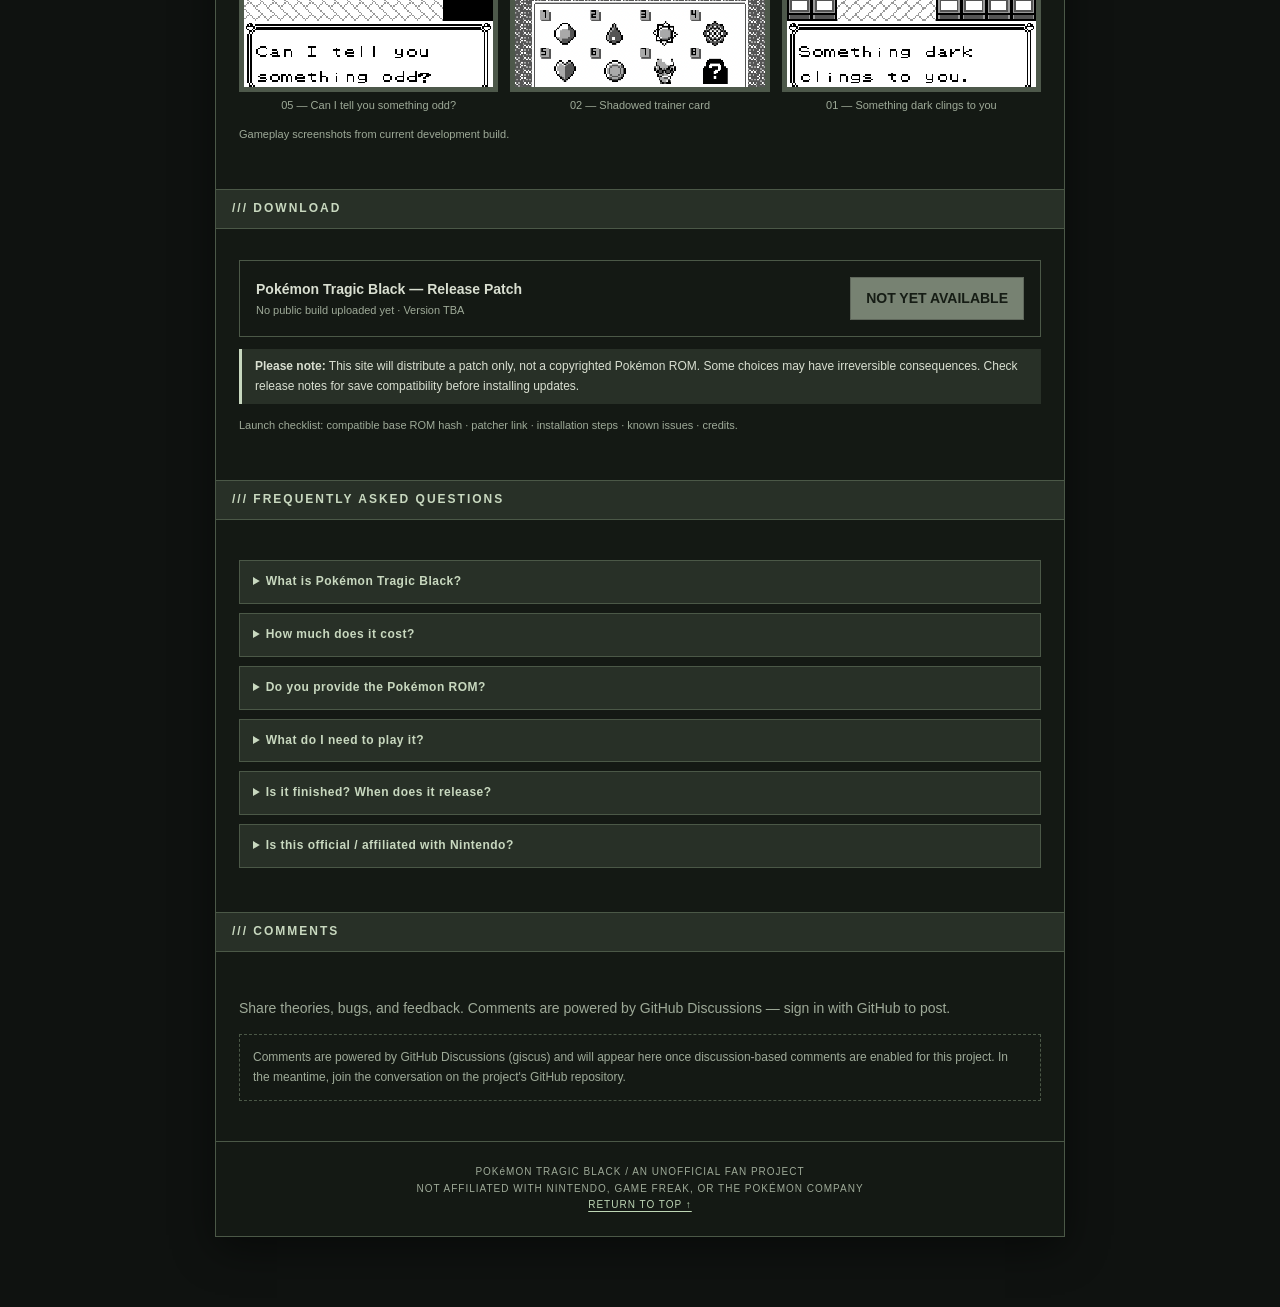
==== commit 7161eeff: "Adjust screenshot order to end with 02 then 01 - Keep gallery order as 06, 04, 03, 05, 02, 01  Co-au" ====
--- a/index.html
+++ b/index.html
@@ -113,15 +113,15 @@
             </figure>
             <figure style="margin:0">
               <div class="shot">
+                <img src="assets/img/screenshot-02.png" alt="Screenshot: Trainer card with shadow figure and badges" width="860" height="768" decoding="async">
+              </div>
+              <figcaption class="shot-label">02 — Shadowed trainer card</figcaption>
+            </figure>
+            <figure style="margin:0">
+              <div class="shot">
                 <img src="assets/img/screenshot-01.png" alt="Screenshot: Something dark clings to you dialogue" width="480" height="432" decoding="async">
               </div>
               <figcaption class="shot-label">01 — Something dark clings to you</figcaption>
-            </figure>
-            <figure style="margin:0">
-              <div class="shot">
-                <img src="assets/img/screenshot-02.png" alt="Screenshot: Trainer card with shadow figure and badges" width="860" height="768" decoding="async">
-              </div>
-              <figcaption class="shot-label">02 — Shadowed trainer card</figcaption>
             </figure>
           </div>
           <p class="micro">Gameplay screenshots from current development build.</p>
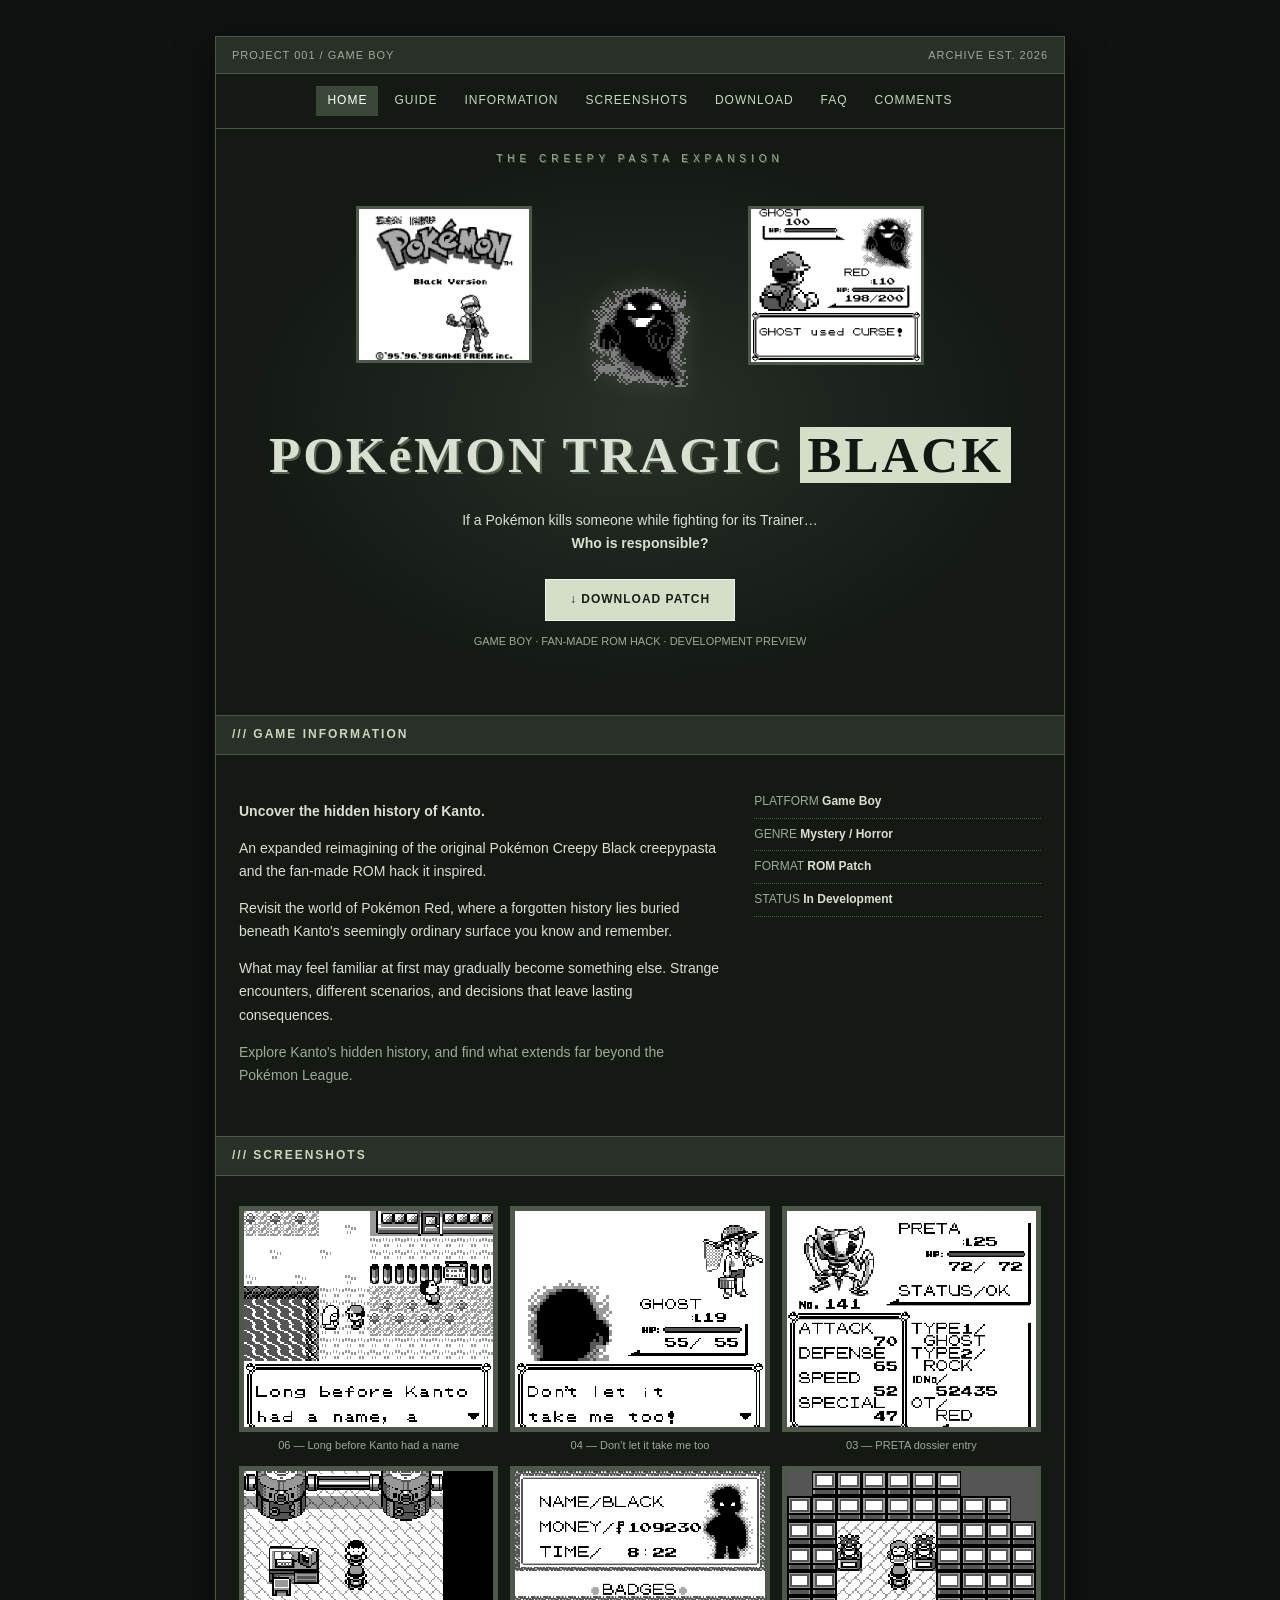
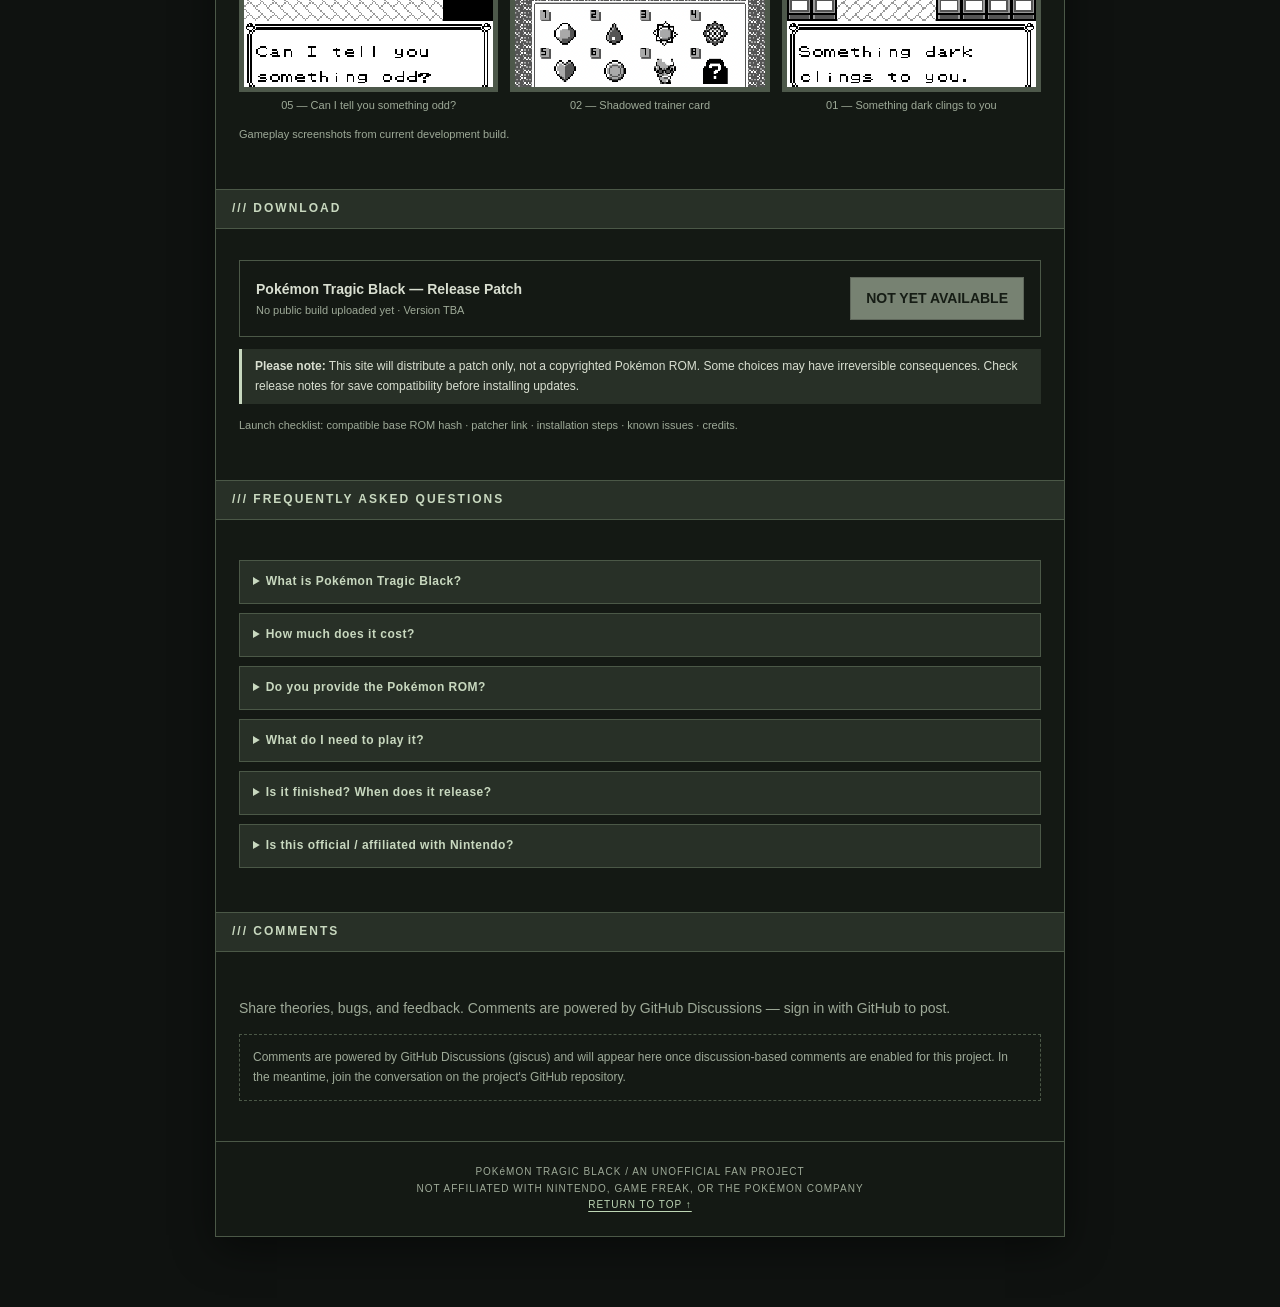
==== commit 4797fe55: "Remove price stat from game information - Delete PRICE/FREE fact row from Game Information sidebar  " ====
--- a/index.html
+++ b/index.html
@@ -21,7 +21,7 @@
   <meta name="twitter:description" content="A fan-made Game Boy ROM hack reimagining of the Creepy Black legend.">
   <meta name="twitter:image" content="https://gh0stdigital.github.io/PokemonTragicBlackSite/assets/og-image.png">
 
-  <link rel="icon" href="assets/favicon.svg" type="image/svg+xml">
+  <link rel="icon" href="assets/img/ghost.webp" type="image/webp">
   <link rel="stylesheet" href="css/styles.css">
 </head>
 <body>
@@ -78,7 +78,6 @@
             <div class="fact">GENRE <strong>Mystery / Horror</strong></div>
             <div class="fact">FORMAT <strong>ROM Patch</strong></div>
             <div class="fact">STATUS <strong>In Development</strong></div>
-            <div class="fact">PRICE <strong>Free</strong></div>
           </aside>
         </div>
       </section>
--- a/css/styles.css
+++ b/css/styles.css
@@ -390,8 +390,16 @@
     top: 8px;
     letter-spacing: 3px;
   }
-  .guide-title-row { column-gap: 8px; margin-top: 0; }
-  .guide-deco { width: 72px; }
+  .guide-title-row {
+    grid-template-columns: 56px minmax(0, 1fr) 56px;
+    column-gap: 6px;
+    align-items: start;
+    margin-top: 0;
+  }
+  .guide-title-row h1 { margin: 2px 0 10px; line-height: 1.05; }
+  .guide-deco { width: 56px; margin-top: 6px; }
+  .guide-deco-left { justify-self: end; }
+  .guide-deco-right { justify-self: start; }
   .hero-media {
     --shot-gap: 71px;
     --shot-up: 16px;
@@ -416,7 +424,11 @@
 }
 
 @media (max-width: 380px) {
-  .guide-deco { width: 60px; }
+  .guide-title-row {
+    grid-template-columns: 44px minmax(0, 1fr) 44px;
+    column-gap: 4px;
+  }
+  .guide-deco { width: 44px; margin-top: 8px; }
   .hero-mini-shot { display: none; }
   .hero-strip { width: auto; }
   .hero-media {
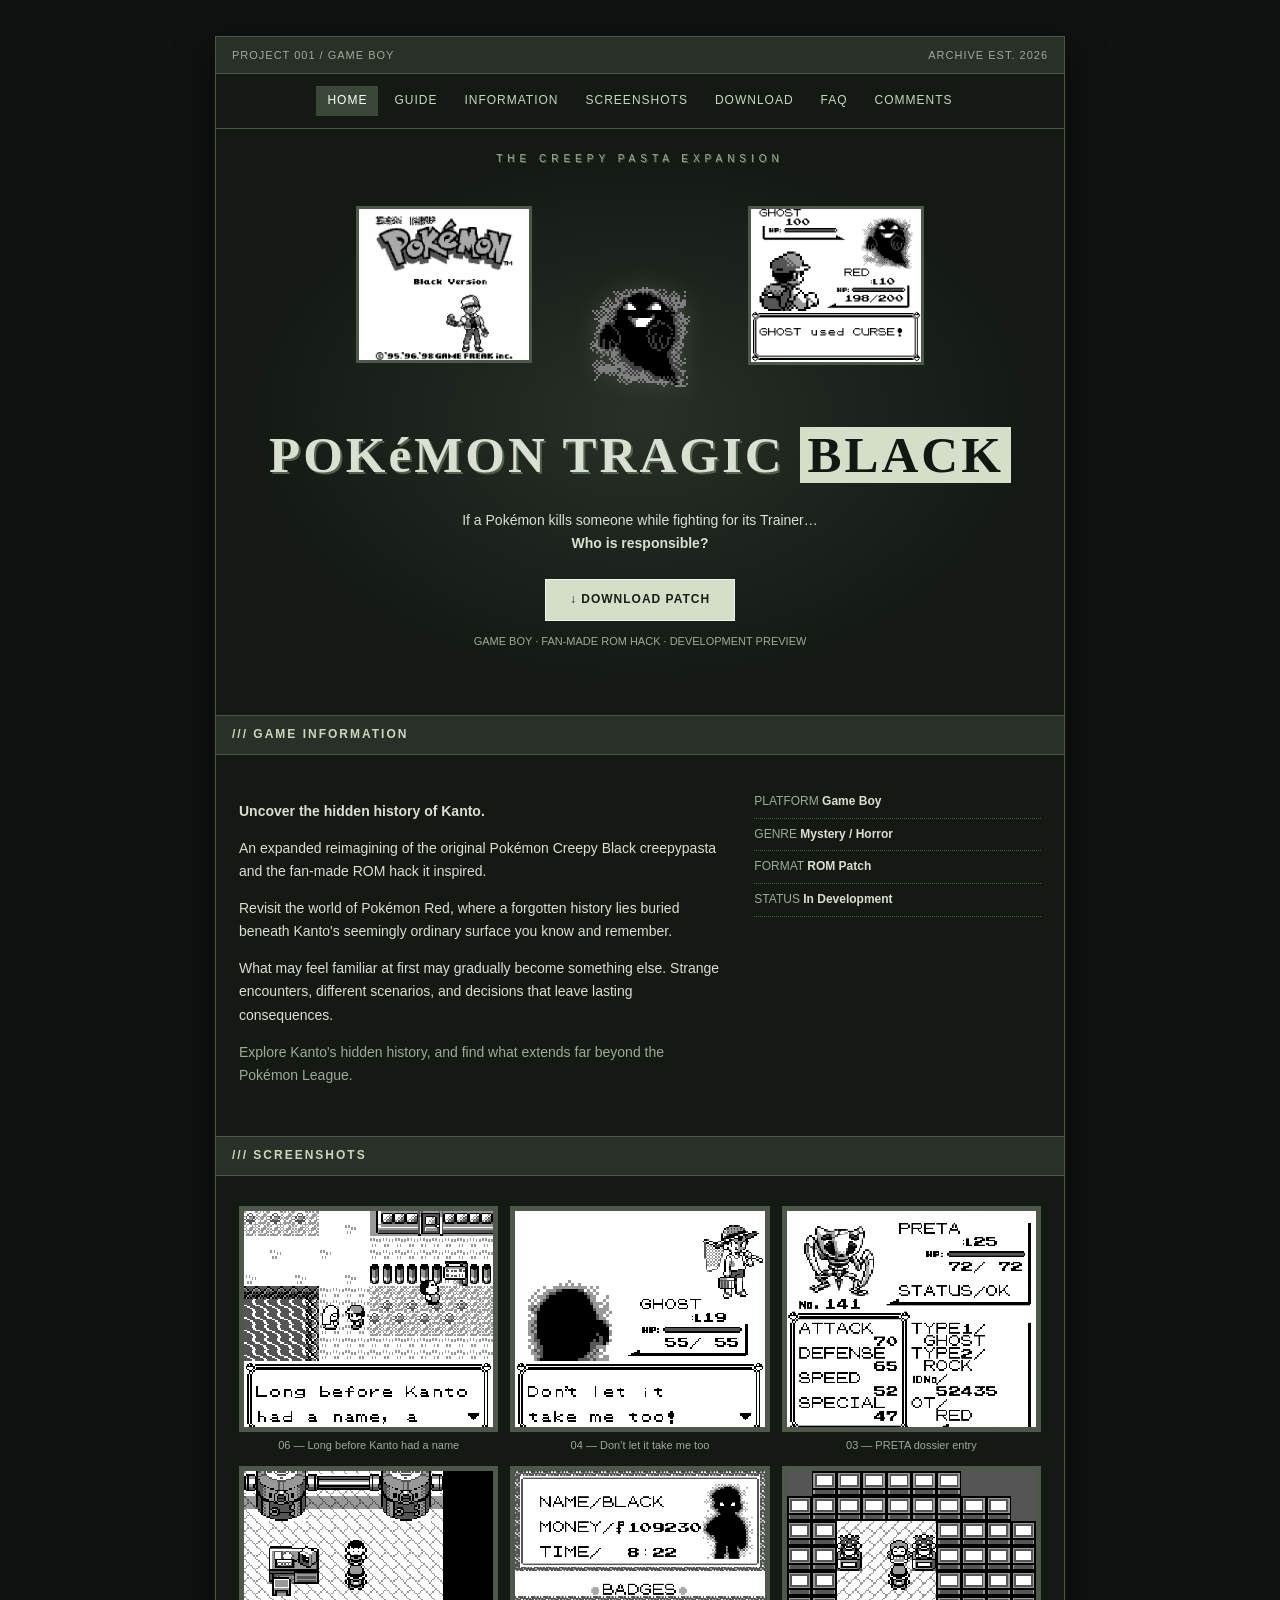
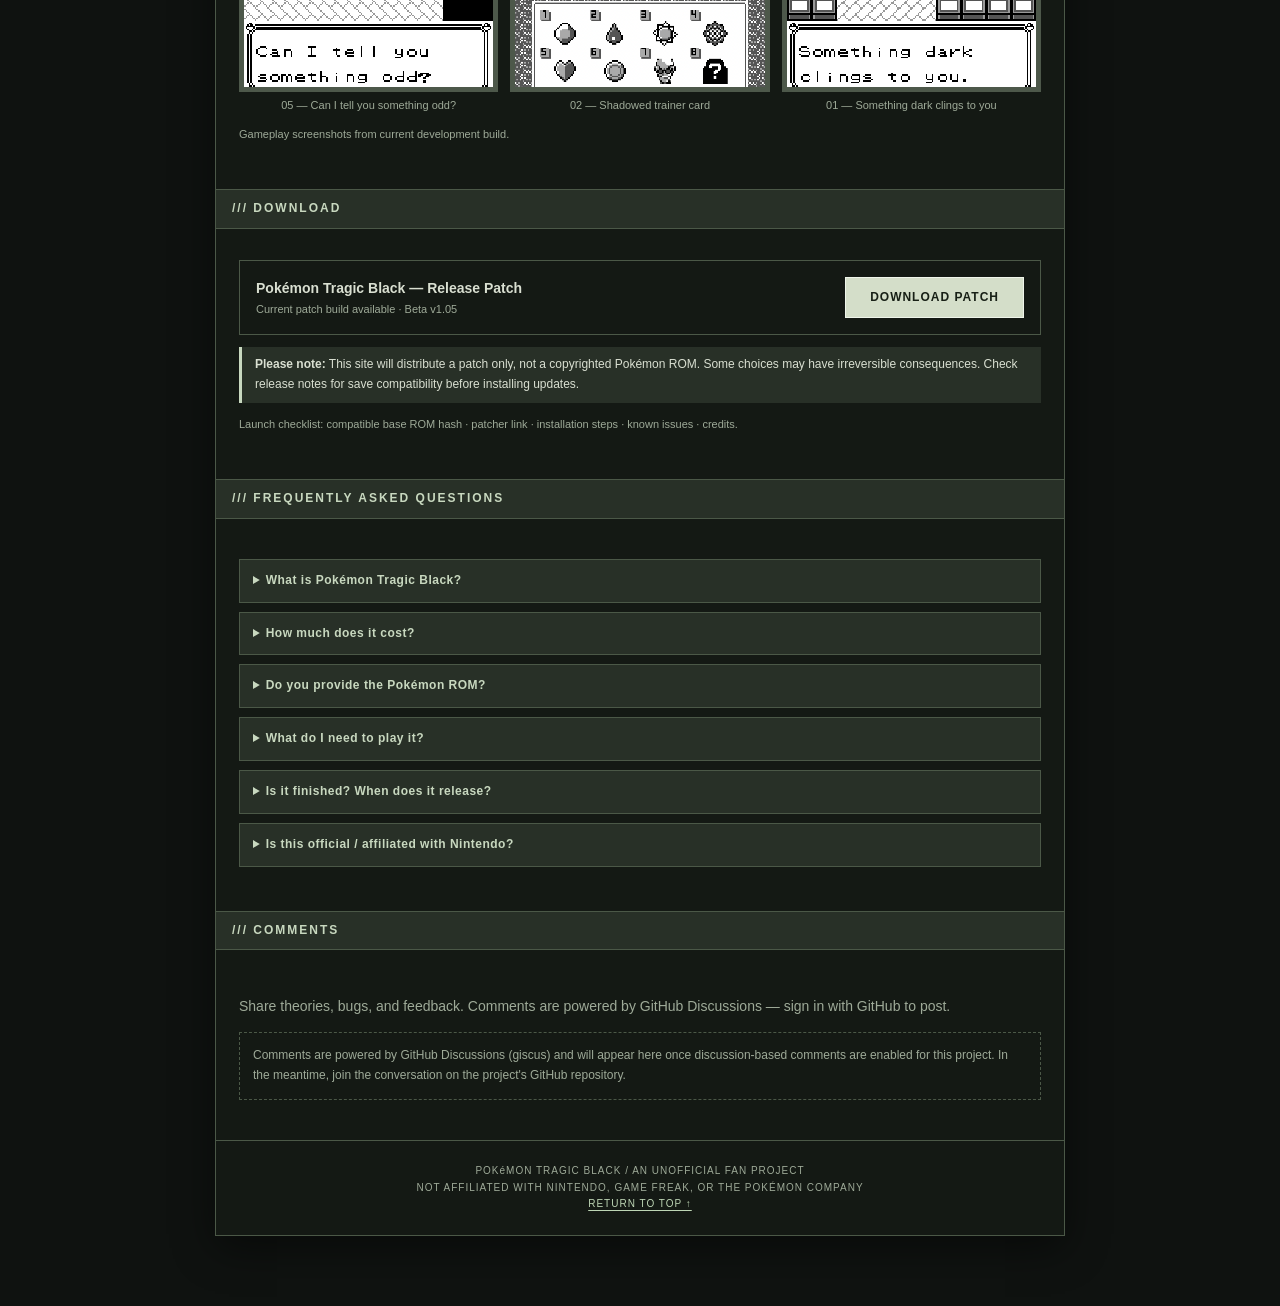
==== commit 0eec3aea: "Hook download button to external patch link - Replace disabled download button with active patch dow" ====
--- a/index.html
+++ b/index.html
@@ -133,9 +133,9 @@
           <div class="download-state">
             <div>
               <strong>Pokémon Tragic Black — Release Patch</strong>
-              <div class="micro">No public build uploaded yet · Version TBA</div>
+              <div class="micro">Current patch build available · Beta v1.05</div>
             </div>
-            <button class="disabled" disabled aria-disabled="true">NOT YET AVAILABLE</button>
+            <a class="cta" href="https://drive.google.com/file/d/1qKHSF9soOCdOpfC2fRB5dF6e76urLjQA/view?usp=sharing" target="_blank" rel="noopener">DOWNLOAD PATCH</a>
           </div>
           <p class="warning"><strong>Please note:</strong> This site will distribute a patch only, not a copyrighted Pokémon ROM. Some choices may have irreversible consequences. Check release notes for save compatibility before installing updates.</p>
           <p class="micro">Launch checklist: compatible base ROM hash · patcher link · installation steps · known issues · credits.</p>
--- a/css/styles.css
+++ b/css/styles.css
@@ -391,13 +391,13 @@
     letter-spacing: 3px;
   }
   .guide-title-row {
-    grid-template-columns: 56px minmax(0, 1fr) 56px;
-    column-gap: 6px;
-    align-items: start;
+    grid-template-columns: auto minmax(0, 1fr) auto;
+    column-gap: 8px;
+    align-items: center;
     margin-top: 0;
   }
   .guide-title-row h1 { margin: 2px 0 10px; line-height: 1.05; }
-  .guide-deco { width: 56px; margin-top: 6px; }
+  .guide-deco { width: clamp(62px, 16vw, 78px); margin-top: 0; }
   .guide-deco-left { justify-self: end; }
   .guide-deco-right { justify-self: start; }
   .hero-media {
@@ -425,10 +425,10 @@
 
 @media (max-width: 380px) {
   .guide-title-row {
-    grid-template-columns: 44px minmax(0, 1fr) 44px;
-    column-gap: 4px;
+    grid-template-columns: auto minmax(0, 1fr) auto;
+    column-gap: 6px;
   }
-  .guide-deco { width: 44px; margin-top: 8px; }
+  .guide-deco { width: clamp(52px, 18vw, 64px); margin-top: 0; }
   .hero-mini-shot { display: none; }
   .hero-strip { width: auto; }
   .hero-media {
